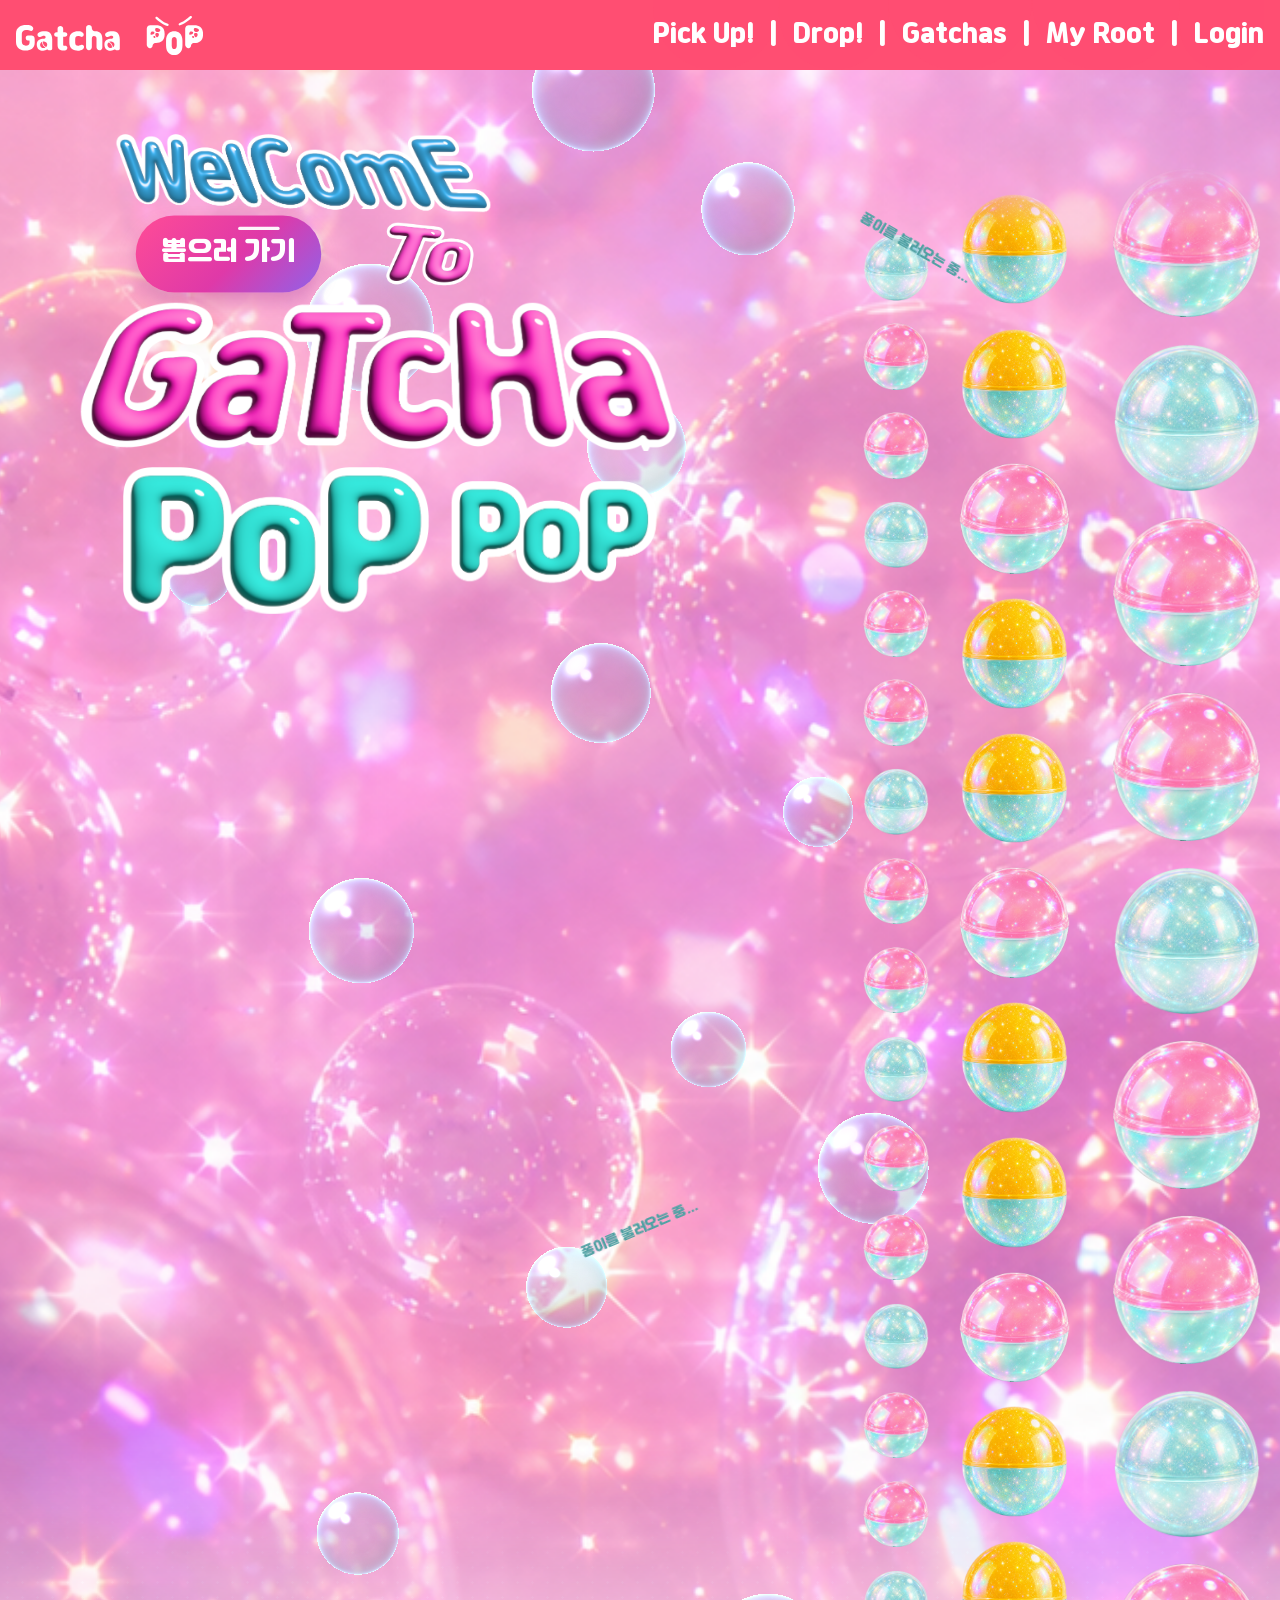
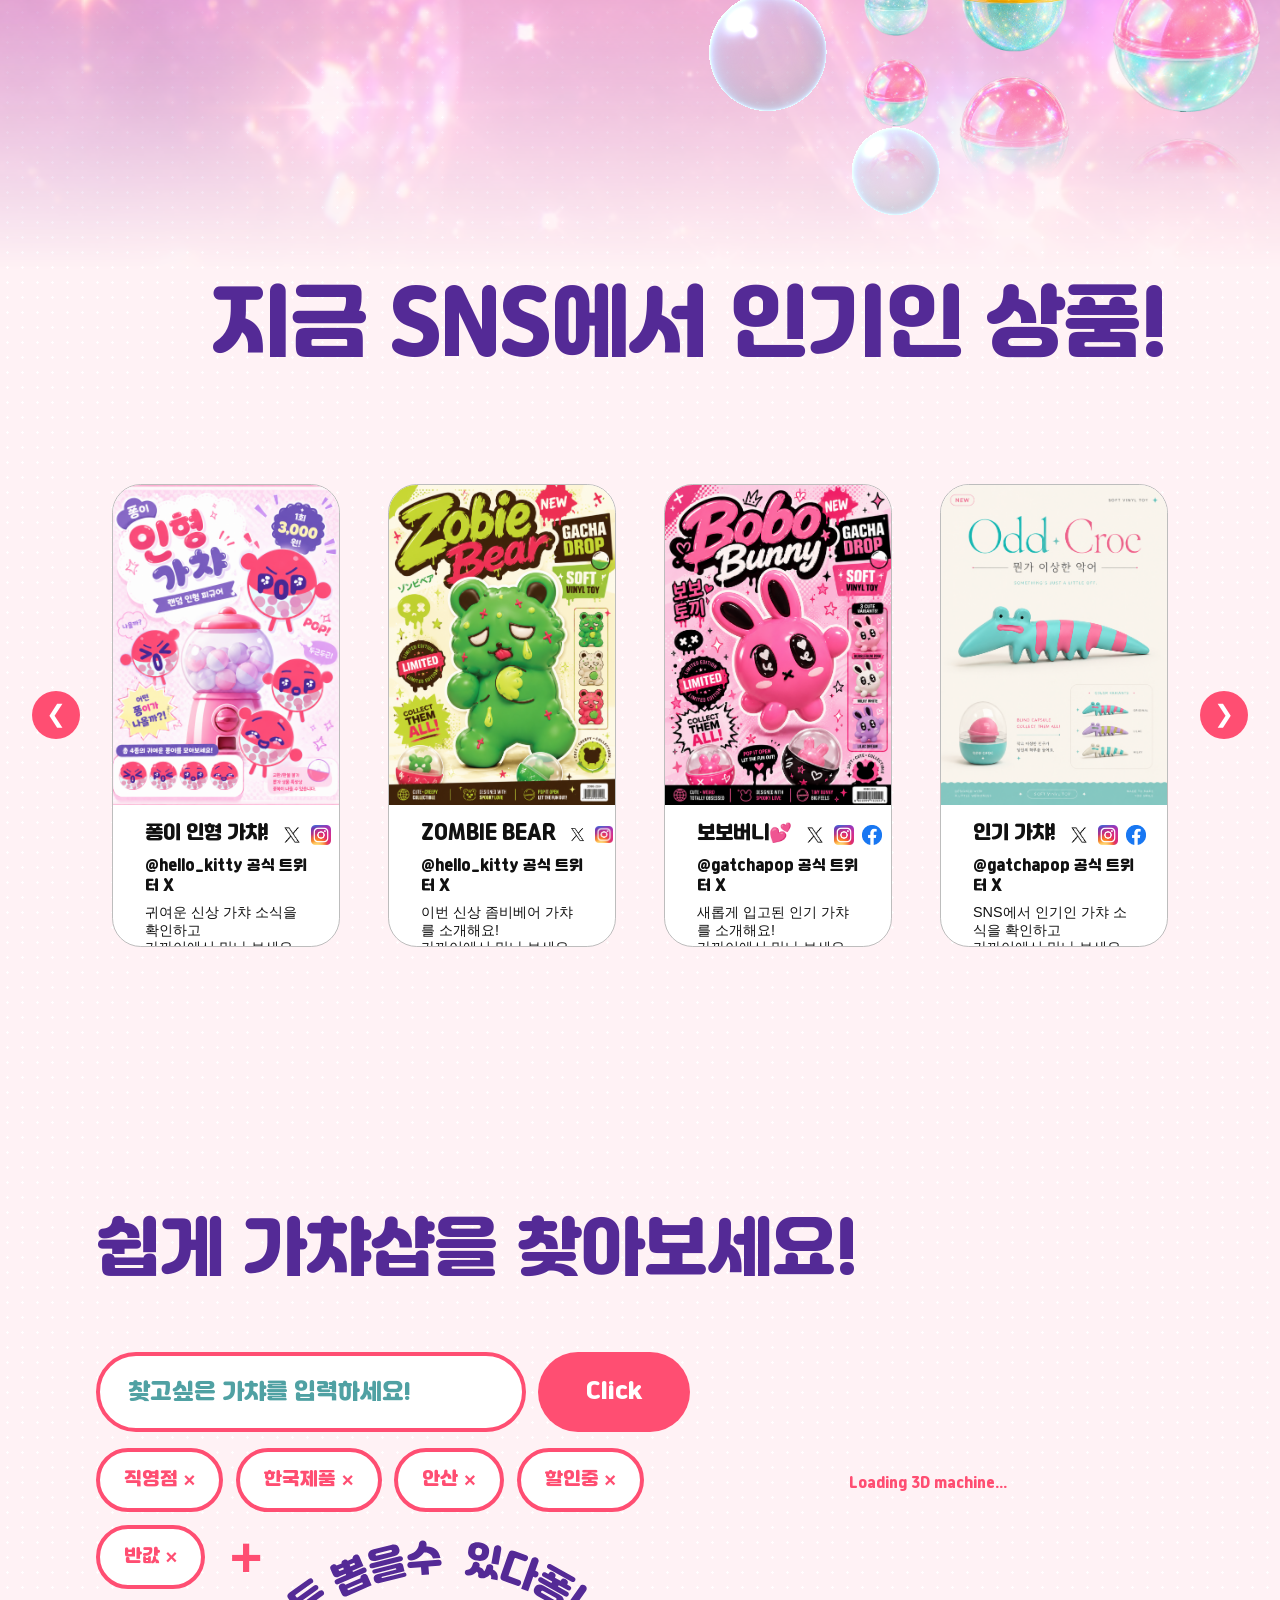
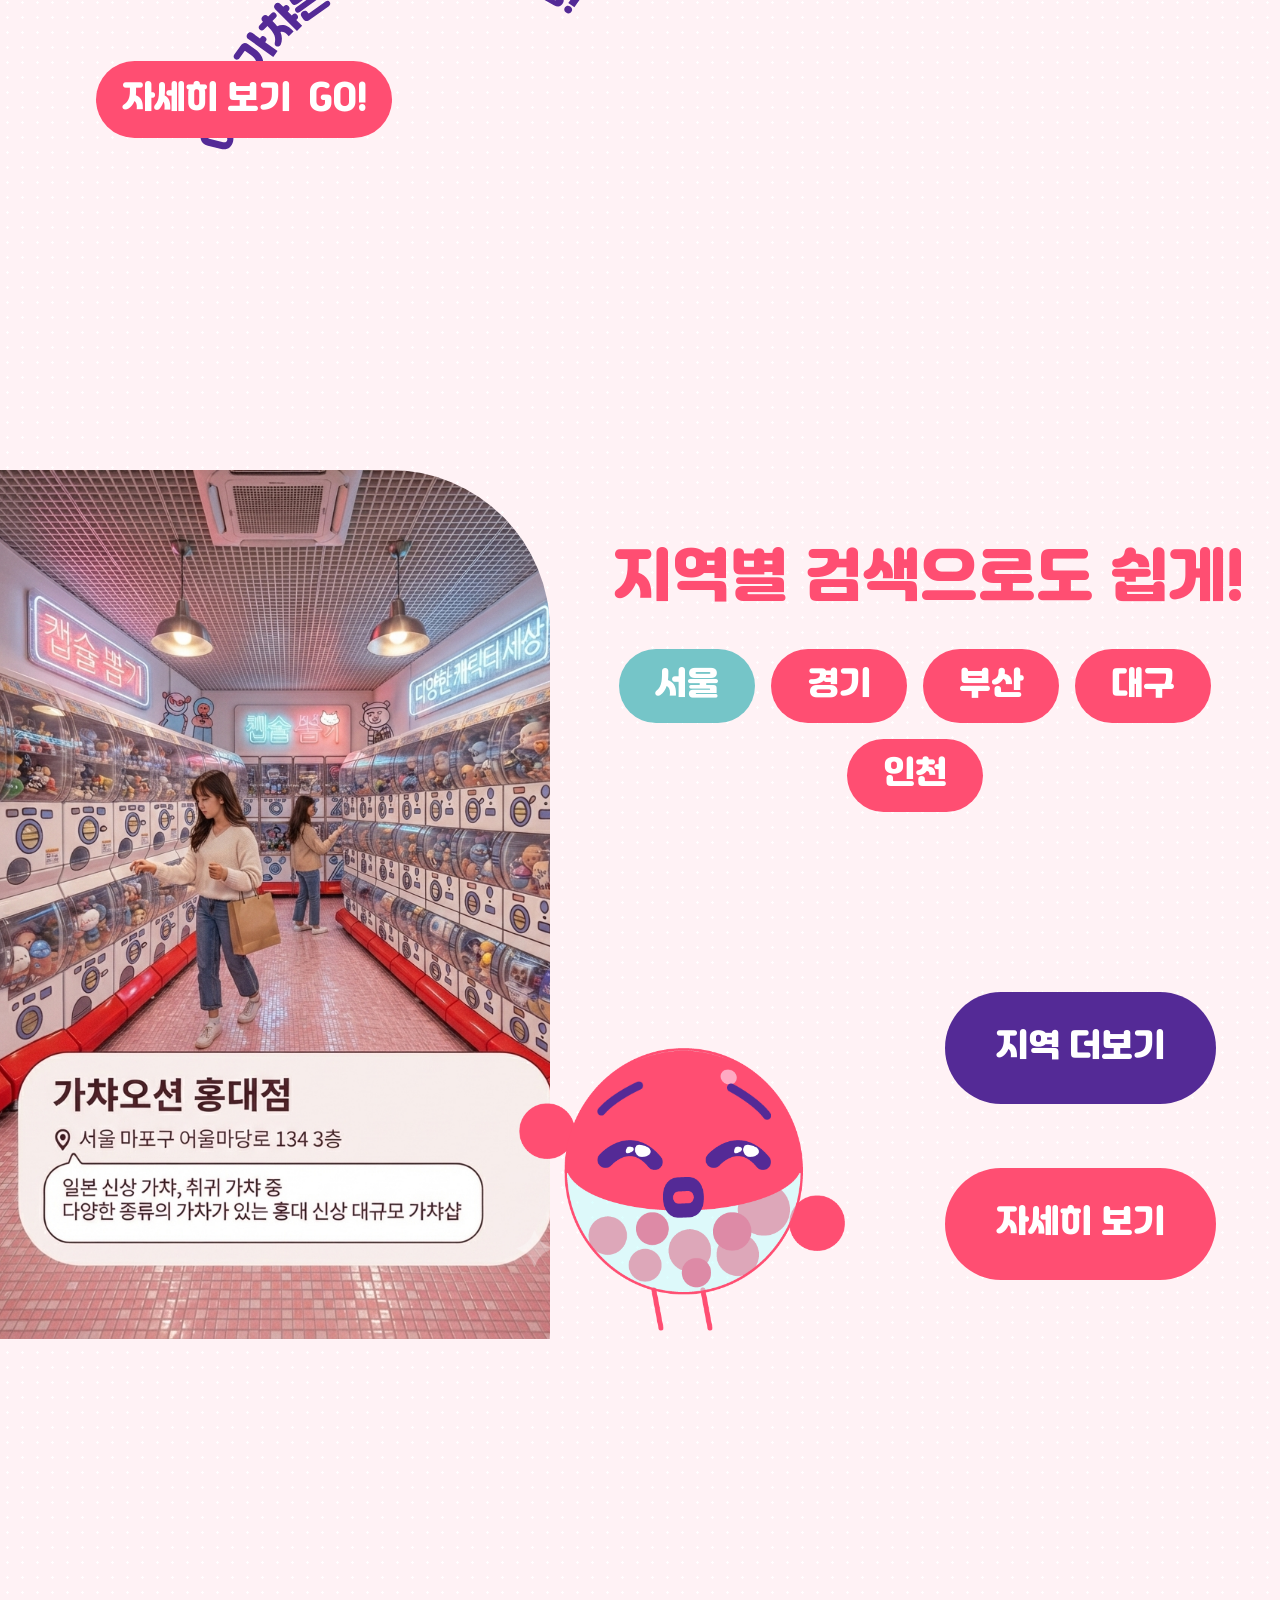
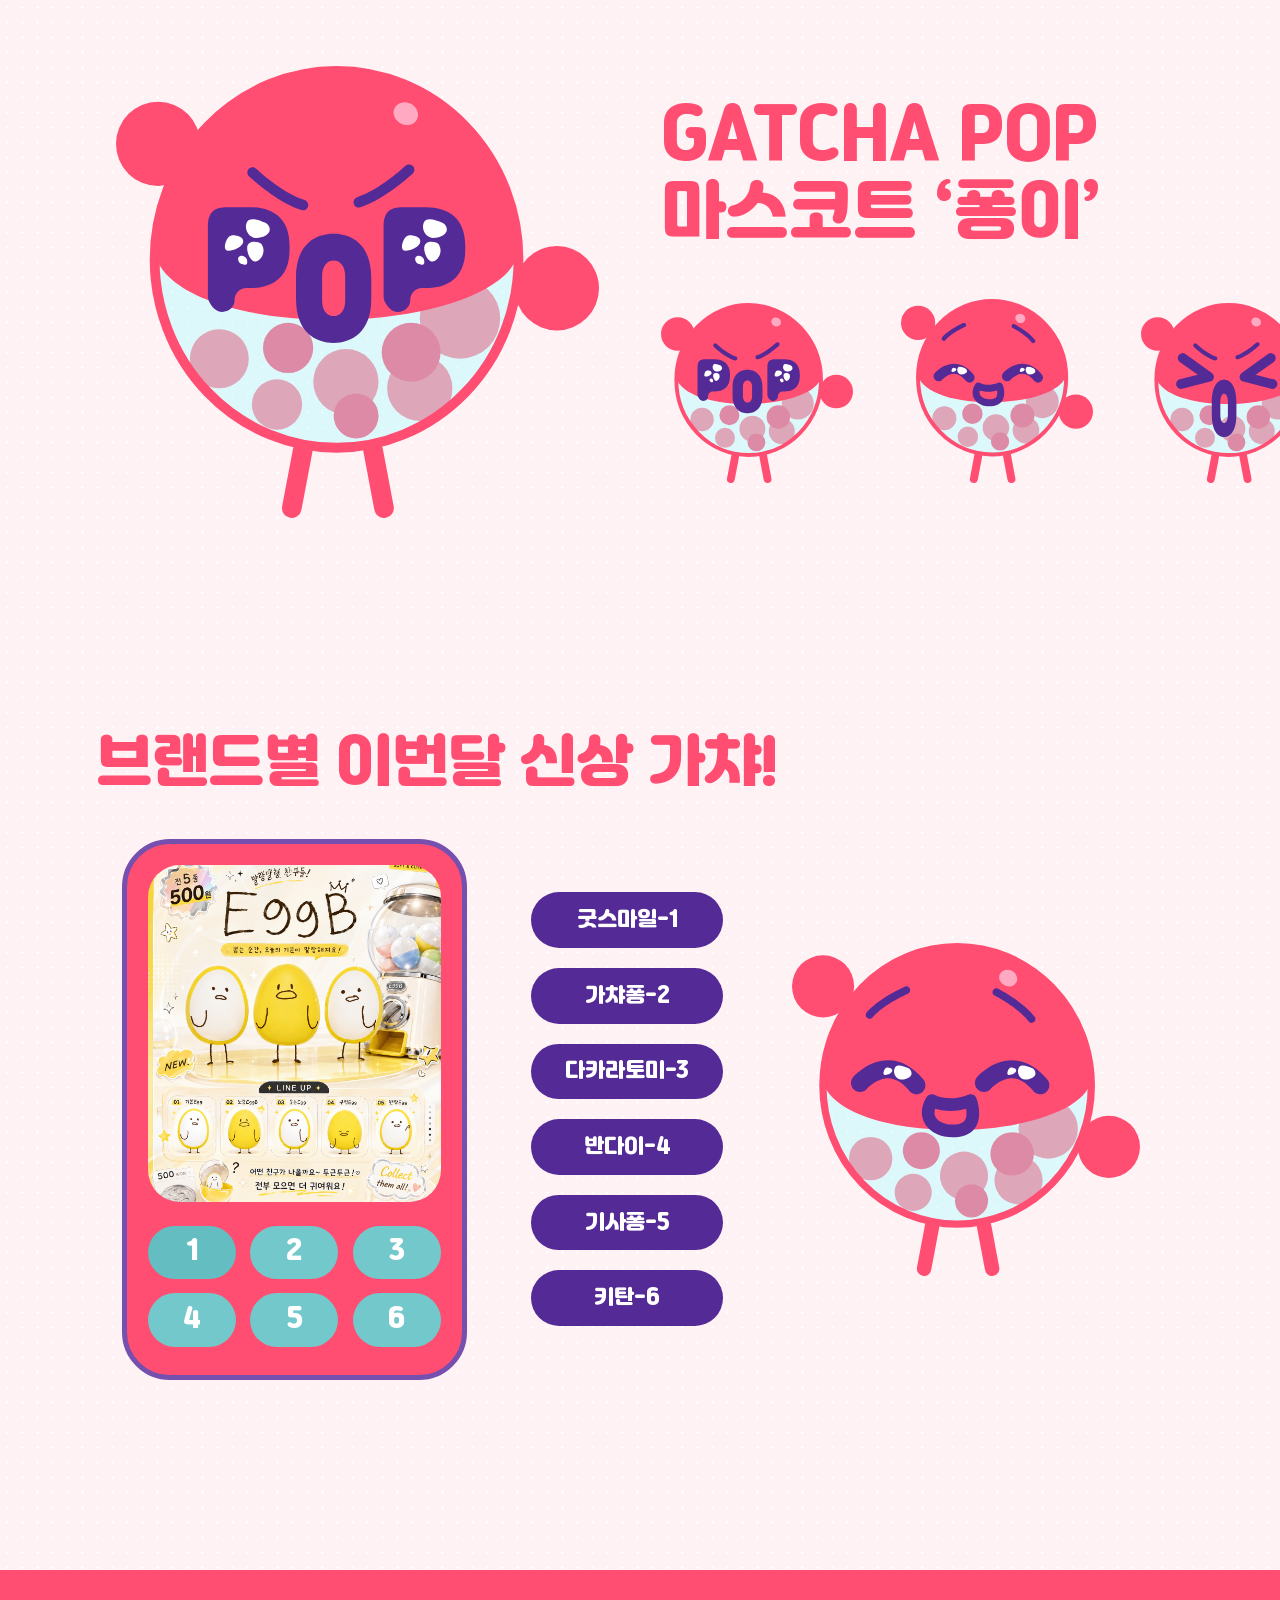
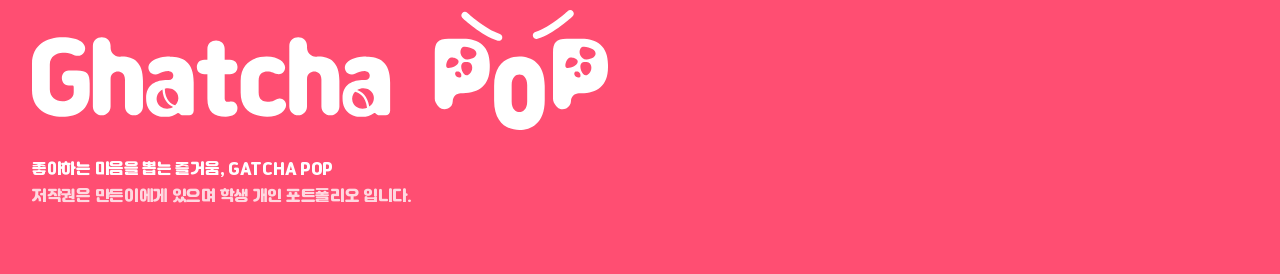
==== index.html @ c008df4c "첫 커밋" ====
<!DOCTYPE html>
<html lang="en">
<head>
    <meta charset="UTF-8">
    <meta name="viewport" content="width=device-width, initial-scale=1.0">
    <title>Document</title>
    <link rel="stylesheet" href="./css/reset.css">
    <link rel="stylesheet" href="./css/index.css">
</head>
<body id="top" class="polka-dot">
    <!-- 헤더 부분 시작 -->
       <header>
        <div class="inner">
        <nav>
            <a class="logo" href="./index.html" aria-label="홈으로 이동"></a>
            <ul>
                <li>
                    <a href="./Pickup/pickup.html">Pick Up!&nbsp;&nbsp;|</a>
                </li>

                <li>
                    <a href="./Drop/drop.html">&nbsp;&nbsp;Drop!&nbsp;&nbsp;|</a>
                </li>

                <li>
                    <a href="./who/who.html">&nbsp;&nbsp;Gatchas&nbsp;&nbsp;|</a>
                </li>

                <li>
                    <a href="./myroot/myroot.html">&nbsp;&nbsp;My Root&nbsp;&nbsp;|</a>
                </li>

                <li>
                    <a href="./login/login.html">&nbsp;&nbsp;Login</a>
                </li>
            </ul>
        </nav>
        </div>
       </header>
       <!-- 섹션이 시작하는 부분 -->
       <section class="heroSection1">
        <canvas class="hero-bubbles" aria-hidden="true"></canvas>
        <div class="inner_section">
           <div class="txtBox1">
            <div class="hero-word"><img src="./all/welcome.png" alt="Welcome"></div>
            <div class="hero-word hero-to-row">
                <a class="hero-pickup-button" href="./Pickup/pickup.html">뽑으러 가기</a>
                <img src="./all/to.png" alt="to">
            </div>
            <div class="hero-word"><img src="./all/gatcha-01.png" alt="Gatcha"></div>
            <div class="hero-word"><img src="./all/pop.png" alt="Pop"></div>
            <div class="pong-3d" aria-label="3D 퐁이 캐릭터">
                <canvas class="pong-3d-canvas"></canvas>
                <p class="pong-3d-status">퐁이를 불러오는 중...</p>
            </div>
           </div> 

           <div class="imgBox" aria-label="로그인과 회원가입 가챠 캡슐">
            <div class="ball-lane">
                <div class="ball-track">
                    <div class="ball-slide-set">
                        <img src="./all/ball01.png" alt="가챠 캡슐">
                        <a href="./login/login.html" class="ball-link">
                            <img src="./all/ball03.png" alt="로그인">
                            <span></span>
                        </a>
                        <img src="./all/ball02.png" alt="가챠 캡슐">
                    </div>
                </div>
            </div>
            <div class="ball-lane ball-lane-reverse">
                <div class="ball-track">
                    <div class="ball-slide-set">
                        <a href="./login/login.html" class="ball-link">
                            <img src="./all/ball03.png" alt="회원가입">
                            <span></span>
                        </a>
                        <img src="./all/ball02.png" alt="가챠 캡슐">
                        <img src="./all/ball01.png" alt="가챠 캡슐">
                    </div>
                </div>
            </div>
            <div class="ball-lane">
                <div class="ball-track">
                    <div class="ball-slide-set">
                        <img src="./all/ball01.png" alt="가챠 캡슐">
                        <img src="./all/ball02.png" alt="가챠 캡슐">
                        <img src="./all/ball03.png" alt="가챠 캡슐">
                    </div>
                </div>
            </div>
           </div>
           <!-- 히어로 하단 3D 퐁이: 위치와 크기는 .pong-3d--bottom CSS에서 조절 -->
           <div class="pong-3d pong-3d--bottom" aria-label="히어로 하단 3D 퐁이 캐릭터">
               <canvas class="pong-3d-canvas"></canvas>
               <p class="pong-3d-status">퐁이를 불러오는 중...</p>
           </div>
        </div>
       </section>
       <!-- 셋션2가 시작하는 부분 -->
        <section class="section2">
            <div class="inner2">
                <div class="maintext1">
                    지금 SNS에서 인기인 상품!
                </div>
                <!-- 슬라이더 시작 -->
                 <div class="slider-wrap">
                    <button class="slider-button slider-prev" type="button" aria-label="이전 상품">&#10094;</button>
                    <div class="slider" tabindex="0">
                    <article class="sns-card">
                        <img class="sns-poster" src="./all/1.png" alt="헬로키티 가챠 포스터">
                        <div class="sns-content">
                            <div class="sns-title-row">
                                <h2>Gothic Tokki</h2>
                                <div class="sns-icons" aria-label="SNS 채널">
                                    <img src="./img/X.png" alt="X">
                                    <img src="./img/Instagram_icon.png" alt="Instagram">
                                    <img src="./img/img.png" alt="Facebook">
                                </div>
                            </div>
                            <strong>@hello_kitty 가챠 트위터 X</strong>
                            <p>이번 신상 Gothic Tokki 가챠를 소개해요!<br>가까이에서 만나 보세요.</p>
                        </div>
                    </article>

                    <article class="sns-card">
                        <img class="sns-poster" src="./all/2.png" alt="캐릭터 가챠 포스터">
                        <div class="sns-content">
                            <div class="sns-title-row">
                                <h2>퐁이 인형 가챠!</h2>
                                <div class="sns-icons" aria-label="SNS 채널">
                                    <img src="./img/X.png" alt="X">
                                    <img src="./img/Instagram_icon.png" alt="Instagram">
                                    <img src="./img/img.png" alt="Facebook">
                                </div>
                            </div>
                            <strong>@hello_kitty 공식 트위터 X</strong>
                            <p>귀여운 신상 가챠 소식을 확인하고<br>가까이에서 만나 보세요.</p>
                        </div>
                    </article>

                    <article class="sns-card">
                        <img class="sns-poster" src="./all/3.png" alt="헬로키티 가챠 컬렉션 포스터">
                        <div class="sns-content">
                            <div class="sns-title-row">
                                <h2>ZOMBIE BEAR</h2>
                                <div class="sns-icons" aria-label="SNS 채널">
                                    <img src="./img/X.png" alt="X">
                                    <img src="./img/Instagram_icon.png" alt="Instagram">
                                    <img src="./img/img.png" alt="Facebook">
                                </div>
                            </div>
                            <strong>@hello_kitty 공식 트위터 X</strong>
                            <p>이번 신상 좀비베어 가챠를 소개해요!<br>가까이에서 만나 보세요.</p>
                        </div>
                    </article>

                    <article class="sns-card">
                        <img class="sns-poster" src="./all/4.png" alt="캐릭터 가챠 포스터">
                        <div class="sns-content">
                            <div class="sns-title-row">
                                <h2>보보버니💕</h2>
                                <div class="sns-icons" aria-label="SNS 채널">
                                    <img src="./img/X.png" alt="X">
                                    <img src="./img/Instagram_icon.png" alt="Instagram">
                                    <img src="./img/img.png" alt="Facebook">
                                </div>
                            </div>
                            <strong>@gatchapop 공식 트위터 X</strong>
                            <p>새롭게 입고된 인기 가챠를 소개해요!<br>가까이에서 만나 보세요.</p>
                        </div>
                    </article>

                    <article class="sns-card">
                        <img class="sns-poster" src="./all/5.png" alt="캐릭터 가챠 컬렉션 포스터">
                        <div class="sns-content">
                            <div class="sns-title-row">
                                <h2>인기 가챠!</h2>
                                <div class="sns-icons" aria-label="SNS 채널">
                                    <img src="./img/X.png" alt="X">
                                    <img src="./img/Instagram_icon.png" alt="Instagram">
                                    <img src="./img/img.png" alt="Facebook">
                                </div>
                            </div>
                            <strong>@gatchapop 공식 트위터 X</strong>
                            <p>SNS에서 인기인 가챠 소식을 확인하고<br>가까이에서 만나 보세요.</p>
                        </div>
                    </article>

                    <article class="sns-card">
                        <img class="sns-poster" src="./all/10.png" alt="캐릭터 가챠 신상품 포스터">
                        <div class="sns-content">
                            <div class="sns-title-row">
                                <h2>신상 가챠!</h2>
                                <div class="sns-icons" aria-label="SNS 채널">
                                    <img src="./img/X.png" alt="X">
                                    <img src="./img/Instagram_icon.png" alt="Instagram">
                                    <img src="./img/img.png" alt="Facebook">
                                </div>
                            </div>
                            <strong>@gatchapop 공식 트위터 X</strong>
                            <p>귀여운 신상 가챠가 도착했어요!<br>가까이에서 만나 보세요.</p>
                        </div>
                    </article>
                    </div>
                    <button class="slider-button slider-next" type="button" aria-label="다음 상품">&#10095;</button>
                 </div>
            </div>
        </section>

        <dialog class="product-modal" aria-labelledby="product-modal-title">
            <button class="product-modal-close" type="button" aria-label="모달 닫기">&times;</button>
            <div class="product-modal-layout">
                <img class="product-modal-image" src="" alt="">
                <div class="product-modal-info">
                    <h2 id="product-modal-title">시리즈 이름</h2>
                    <p class="product-modal-price">개당 가격: 3000원</p>
                    <p class="product-modal-brand">브랜드: Toy Land</p>
                    <p class="product-modal-description"></p>
                    <a class="product-modal-link" href="./Pickup/pickup.html">뽑으러 가기</a>
                </div>
            </div>
        </dialog>

        <section class="section3">
            <div class="inner3">
                <div class="maintext2">
                    쉽게 가챠샵을  찾아보세요!
                </div>
                <div class="inputWrap">
                    <div class="search-panel">
                        <div class="search-row">
                            <input type="text" placeholder="찾고싶은 가챠를 입력하세요!" aria-label="찾고 싶은 가챠 입력">
                            <button type="button">Click</button>
                        </div>
                        <div class="btnBox" aria-label="검색 태그">
                            <span class="tag-chip">직영점<button class="tag-remove" type="button" aria-label="직영점 태그 삭제">×</button></span>
                            <span class="tag-chip">한국제품<button class="tag-remove" type="button" aria-label="한국제품 태그 삭제">×</button></span>
                            <span class="tag-chip">안산<button class="tag-remove" type="button" aria-label="안산 태그 삭제">×</button></span>
                            <span class="tag-chip">할인중<button class="tag-remove" type="button" aria-label="할인중 태그 삭제">×</button></span>
                            <span class="tag-chip">반값<button class="tag-remove" type="button" aria-label="반값 태그 삭제">×</button></span>
                            <button class="plus" type="button" aria-label="검색 태그 입력칸 추가">+</button>
                        </div>
                        <a class="shop-detail-link" href="./Pickup/pickup.html">자세히 보기&nbsp; GO!</a>
                    </div>
                    <img class="shop-speak" src="./all/SPEAK.svg" alt="어떤 가챠든 뽑을 수 있다퐁!">
                    <img class="shop-character" src="./all/chara-nomal.svg" alt="굴러오는 퐁이">
                    <div class="shop-machine machine-3d" aria-label="Rotatable 3D gacha machine">
                        <canvas class="machine-3d-canvas"></canvas>
                        <p class="machine-3d-status">Loading 3D machine...</p>
                    </div>
                </div>
            </div>
        </section>
        <!-- section4의 시작 -->
        <section class="section4">
            <div class="inner4">
                <div class="imgBox4">
                    <img src="./all/shop01.png" alt="가챠오션 홍대점 내부 전경">
                </div>
                <div class="area-search">
                    <h2 class="maintext4">지역별 검색으로도 쉽게!</h2>
                    <div class="area-buttons" aria-label="지역 선택">
                        <button class="active" type="button">서울</button>
                        <button type="button">경기</button>
                        <button type="button">부산</button>
                        <button type="button">대구</button>
                        <button type="button">인천</button>
                    </div>
                    <div class="area-content">
                        <div class="area-character" role="img" aria-label="놀란 퐁이">
                            <img class="character-part character-leg character-leg-left" src="./분해/다리.png" alt="">
                            <img class="character-part character-leg character-leg-right" src="./분해/다리.png" alt="">
                            <img class="character-part character-arm character-arm-left" src="./분해/팔.png" alt="">
                            <img class="character-part character-arm character-arm-right" src="./분해/팔.png" alt="">
                            <img class="character-part character-body" src="./분해/몸.png" alt="">
                            <img class="character-part character-brow" src="./분해/눈썹3.png" alt="">
                            <img class="character-part character-eyes" src="./분해/눈2.png" alt="">
                            <img class="character-part character-mouth" src="./분해/입2.png" alt="">
                        </div>
                        <div class="area-links">
                            <a class="area-more" href="#">지역 더보기</a>
                            <a class="area-detail" href="#">자세히 보기</a>
                        </div>
                    </div>
                </div>
            </div>
        </section> 
        <!-- 캐릭터 소개 섹션 -->
        <section class="section5">
            <div class="inner5">
                <div class="img5">
                    <img src="./all/chara-nomal.svg" alt="가챠팝 마스코트 퐁이">
                </div>
                <div class="character-intro">
                    <h2 class="maintext5">GATCHA POP<br>마스코트 ‘퐁이’</h2>
                    <div class="character-faces" aria-label="퐁이의 다양한 표정">
                        <img src="./all/chara-nomal.svg" alt="기본 표정의 퐁이">
                        <img src="./all/chara_happy.svg" alt="행복한 표정의 퐁이">
                        <img src="./all/chara-ohno.svg" alt="놀란 표정의 퐁이">
                    </div>
                </div>
            </div>
        </section>
        <!-- 브랜드별 신상 가챠 섹션 -->
        <section class="section6">
            <h2 class="maintext6">브랜드별 이번달 신상 가챠!</h2>
            <div class="section6-slider">
                
                <div class="inner6">
                    <div class="section6-products">
                        <div class="new-item-card">
                            <img src="./all/11.png" alt="이번 달 신상 가챠 상품">
                            <div class="item-pages" aria-label="상품 페이지 선택">
                                <button class="active" type="button">1</button>
                                <button type="button">2</button>
                                <button type="button">3</button>
                                <button type="button">4</button>
                                <button type="button">5</button>
                                <button type="button">6</button>
                            </div>
                        </div>
                        <ul class="brand-list" aria-label="브랜드별 신상 상품 수">
                            <li><button type="button">굿스마일-1</button></li>
                            <li><button type="button">가챠퐁-2</button></li>
                            <li><button type="button">다카라토미-3</button></li>
                            <li><button type="button">반다이-4</button></li>
                            <li><button type="button">기사퐁-5</button></li>
                            <li><button type="button">키탄-6</button></li>
                        </ul>
                    </div>
                    <img class="section6-character" src="./all/chara_happy.svg" alt="신상 가챠를 소개하는 퐁이">
                </div>

            </div>
        </section>
        <!-- 푸터의 시작 -->
        <footer class="site-footer">
            <div class="footer-inner">
                <div class="footer-brand">
                    <a class="footer-logo" href="#top" aria-label="Gatcha Pop 홈으로 이동">
                        <img src="./img/svg/logo(white).svg" alt="Gatcha Pop">
                    </a>
                    <div class="footer-copy">
                        <p>좋아하는 마음을 뽑는 즐거움, GATCHA POP</p>
                        <p class="footer-notice">저작권은 만든이에게 있으며 학생 개인 포트폴리오 입니다.</p>
                    </div>
                </div>
            </div>
        </footer>
        <!-- ---------------여기부턴 jsㅅ1작하는 부분 -->
    <script>

    </script>
    <script src="./js/index.js"></script>
    <script src="./js/hero-bubbles.js"></script>
    <script type="importmap">
        {
            "imports": {
                "three": "https://cdn.jsdelivr.net/npm/three@0.166.1/build/three.module.js",
                "three/addons/": "https://cdn.jsdelivr.net/npm/three@0.166.1/examples/jsm/"
            }
        }
    </script>
    <script type="module" src="./js/pong3d.js"></script>
    <script type="module" src="./js/machine3d.js"></script>
</body>
</html>
---- css/index.css ----
@font-face {
    font-family: "Jalnan2";
    src:
        url("../Jalnan2TTF.ttf") format("truetype"),
        url("../Jalnan2.otf") format("opentype");
    font-weight: normal;
    font-style: normal;
    font-display: swap;
}

:root {
    --yellow: #FFCF4C;
    --pink: #FF4E72;
    --blue: #75C5C8;
    --babyblue: #50A1A3;
    --purple: #542A96;
    --ink: var(--purple);
    --muted: #eaeff1;
    --paper: rgba(255, 255, 255, 0.86);
    font-family: "Jalnan2", sans-serif;
}
* { box-sizing: border-box; 
font-family: "Jalnan2";
font-weight: 500;}

html { scroll-behavior: smooth; }
::-webkit-scrollbar{
        display: none;
    }
header{
  position: fixed;
  top: 0;
  left: 0;
  z-index: 100;
  width: 100%;
  height: 70px;
  background-color: #FF4E72;
}
body{ padding-top: 70px; }
.polka-dot{
  background-color: #fff2f5;
  background-image: radial-gradient(circle, #fff 10%, transparent 11%);
  background-size: 15px 15px;
}
.inner{
  width: min(1600px, calc(100% - 32px));
  height: 100%;
  margin: 0 auto;
}
nav{
  width: 100%;
  height: 100%;
  display: flex;
  align-items: center;
  justify-content: space-between;
}
nav>ul{
  position: relative;
  width: 85%;
  height: 100%;
  display: flex;
  align-items: center;
  justify-content: end;
  /* gap: 2rem; */
  font-size: 1.5rem;
  color: white;
}
/* -----------------------------------------------------------------
   NAV LIQUID HOVER
   각 li의 ::before가 아래로 흐르는 둥근 막대입니다.
   --drop-height: 막대가 내려오는 길이
   --drop-delay : 막대 사이의 시차
------------------------------------------------------------------ */
nav>ul>li{
  --drop-height: 8.5rem;
  --drop-delay: 0ms;
  position: relative;
  height: 100%;
  display: flex;
  align-items: center;
}
nav>ul>li::before{
  content: attr(data-liquid-drop);
  position: absolute;
  z-index: -1;
  top: 0;
  left: 50%;
  width: 100%; /* 메뉴 영역과 같은 폭으로 설정해 막대 사이를 빈틈없이 연결 */
  height: 100%;
  border-radius: 0 0 999px 999px; /* 막대 아래쪽을 물방울처럼 둥글게 */
  background: var(--pink);
  opacity: .7; /* li가 아닌 막대에만 투명도를 적용해 글자는 선명하게 유지 */
  transform: translateX(-50%);
  transition:
    height 520ms cubic-bezier(.22, .8, .28, 1.08),
    filter 220ms ease;
  transition-delay: var(--drop-delay); /* 메뉴마다 내려오는 타이밍 차이 */
  pointer-events: none;
}
nav>ul>li>a{
  position: relative;
  z-index: 1;
  display: flex;
  align-items: center;
  height: 100%;
  white-space: nowrap;
}

/* 메뉴별 길이와 시차: 숫자를 바꾸면 흐르는 모양을 쉽게 조절할 수 있습니다. */
nav>ul>li:nth-child(1){ --drop-height: 12rem; --drop-delay: 0ms; }
nav>ul>li:nth-child(2){ --drop-height: 8rem; --drop-delay: 55ms; }
nav>ul>li:nth-child(3){ --drop-height: 19rem; --drop-delay: 110ms; }
nav>ul>li:nth-child(4){ --drop-height: 21rem; --drop-delay: 165ms; }
nav>ul>li:nth-child(5){ --drop-height: 13.5rem; --drop-delay: 220ms; }

/* 네비 영역에 마우스를 올리거나 키보드로 메뉴를 선택하면 막대가 흐릅니다. */
nav>ul:hover>li::before,
nav>ul:focus-within>li::before{
  height: var(--drop-height);
  filter: drop-shadow(0 .35rem 0 rgba(255, 78, 114, .18));
}

/* 현재 가리키는 메뉴는 살짝 더 길어져 위치를 알아보기 쉽게 합니다. */
nav>ul>li:hover::before,
nav>ul>li:focus-within::before{
  height: calc(var(--drop-height) + 1.25rem);
}

/* 모션을 줄이도록 설정한 사용자는 애니메이션 없이 메뉴만 사용합니다. */
@media (prefers-reduced-motion: reduce){
  nav>ul>li::before{
    height: 100%;
    transition: none;
  }
}
.logo{
  position: relative;
  z-index: 1;
  display: block;
  width: 15%;
  height: 100%;
  background-image: url(../all/logo-white.svg);
  background-position: center;
  background-repeat: no-repeat;
  background-size: contain;
  cursor: pointer;
}
/* 섹션1의 시작 */
.inner_section{
  position: relative;
  padding: 6em;
  height: 100%;
  display: flex;
  align-items: flex-start;
}
.heroSection1{
  position: relative;
  min-width: 100%;
  min-height:200vh;
  overflow: hidden;
}
.heroSection1::before{
  content: "";
  position: absolute;
  inset: 0;
  background-image: url(../all/backBG.png);
  background-position: center;
  background-repeat: no-repeat;
  background-size: cover;
  -webkit-mask-image: linear-gradient(to bottom, #000 0%, #000 75%, transparent 100%);
  mask-image: linear-gradient(to bottom, #000 0%, #000 75%, transparent 100%);
  pointer-events: none;
}
.hero-bubbles{
  position: absolute;
  inset: 0;
  z-index: 1;
  width: 100%;
  height: 100%;
  pointer-events: none;
}
.heroSection1 > .inner_section{
  position: relative;
  z-index: 2;
}
.txtBox1{
  width: 50%;
  height: fit-content;
}
.pong-3d{
  /* ── 3D 퐁이 배치 조절 ─────────────────────────────
     top / left : 히어로 안에서의 세로 / 가로 위치
     width      : 퐁이 캔버스 크기 (높이는 정사각형으로 자동 적용)
     transform  : 화면에서 퐁이 전체를 추가로 기울이고 싶을 때 사용
     예) transform: rotate(-8deg);                         */
  position: absolute;
  z-index: 2;
  top: 4rem;
  left: 50rem;
  width: clamp(13rem, 18vw, 21rem);
  aspect-ratio: 1 / 1;
  margin: 0;
  overflow: hidden;
  transform: rotate(30deg);
}
.pong-3d--bottom{
  /* ── 히어로 하단 퐁이 배치 조절 ─────────────────────
     bottom / right : 히어로 하단 기준 위치
     width          : 하단 퐁이 크기
     transform      : 화면에서의 기울기                         */
  top: auto;
  bottom:20rem;
  left: 20rem;
  right: clamp(5rem, 17vw, 22rem);
  width:40rem;
  transform: rotate(-23deg);
}
.pong-3d-canvas{
  display: block;
  width: 100%;
  height: 100%;
  cursor: grab;
  touch-action: none;
  filter: brightness(1.4);
}
.pong-3d-canvas:active{ cursor: grabbing; }
.pong-3d-status{
  position: absolute;
  inset: 50% auto auto 50%;
  margin: 0;
  color: var(--babyblue);
  font-size: clamp(.75rem, 1vw, 1rem);
  white-space: nowrap;
  transform: translate(-50%, -50%);
  pointer-events: none;
}
.pong-3d.is-ready .pong-3d-status{ display: none; }
.txtBox1 > div:nth-child(1) {
  font-size: 9rem;
  color: var(--babyblue);
  background-image: linear-gradient(180deg, #df6aee 0%, #3f9295 100%);
  background-clip: text;
  -webkit-background-clip: text;
  -webkit-text-fill-color: transparent;
  margin-top: -3rem;
  opacity: 0;
  transform: translateX(-40rem);
  transition: opacity 0.9s ease, transform 0.9s ease;
  /* 폰트패밀리2 */
  font-family: "Bubbleboddy Neue";
  font-weight: 800;
}
.txtBox1.on > div:nth-child(1){
  opacity: 1;
  transform: translateX(0);
}
.txtBox1>div:nth-child(2){
  display: flex;
  align-items: center;
  justify-content: center;
  font-size: 6rem;
  color: var(--pink);
  margin-top: -2rem;
  opacity: 0;
  transform: translateY(9rem);
  transition: opacity 0.7s ease 0.9s,
              transform 0.7s cubic-bezier(.18, 1.45, .42, 1) 0.9s;
  font-family: "Bubbleboddy Neue";
  font-weight: 800;
}
.txtBox1.on > div:nth-child(2){
  opacity: 1;
  transform: translateY(0);
}
.txtBox1>div:nth-child(3){
  font-size: 13rem;
  color: var(--ink);
  background-image: linear-gradient(180deg, #fa60e5 0%, #a66fff 100%);
  background-clip: text;
  -webkit-background-clip: text;
  -webkit-text-fill-color: transparent;
  margin-top: -2rem;
  padding-left:8rem;
  opacity: 0;
  transform: translateX(50rem);
  transition: opacity 0.9s ease 1.6s, transform 0.9s ease 1.6s;
 font-family: "Bubbleboddy Neue";
  font-weight: 800;
}
.txtBox1.on > div:nth-child(3){
  opacity: 1;
  transform: translateX(0);
}
.txtBox1>div:nth-child(4){
  font-size: 7rem;
  color: var(--pink);
  margin-top: -2rem;
  opacity: 0;
  transform: translateY(-12rem) scale(0.25);
  transform-origin: center;
  transition: opacity 0.9s ease 2.5s,
              transform 0.9s cubic-bezier(.2, 1.25, .4, 1) 2.5s;
              ont-family: "Bubbleboddy Neue";
}
.txtBox1.on > div:nth-child(4){
  opacity: 1;
  transform: translateY(0) scale(1);
}
.txtBox1 > .hero-word img{
  display: block;
  width: 100%;
  height: auto;
}
.txtBox1.on > .hero-word img{
  transform-origin: center;
  animation: jello-horizontal 2s 3.5s infinite both;
}
@-webkit-keyframes jello-horizontal{
  0%, 40%, 100%{ -webkit-transform: scale3d(1, 1, 1); transform: scale3d(1, 1, 1); }
  12%{ -webkit-transform: scale3d(1.25, .75, 1); transform: scale3d(1.25, .75, 1); }
  16%{ -webkit-transform: scale3d(.75, 1.25, 1); transform: scale3d(.75, 1.25, 1); }
  20%{ -webkit-transform: scale3d(1.15, .85, 1); transform: scale3d(1.15, .85, 1); }
  26%{ -webkit-transform: scale3d(.95, 1.05, 1); transform: scale3d(.95, 1.05, 1); }
  30%{ -webkit-transform: scale3d(1.05, .95, 1); transform: scale3d(1.05, .95, 1); }
}
@keyframes jello-horizontal{
  0%, 40%, 100%{ transform: scale3d(1, 1, 1); }
  12%{ transform: scale3d(1.25, .75, 1); }
  16%{ transform: scale3d(.75, 1.25, 1); }
  20%{ transform: scale3d(1.15, .85, 1); }
  26%{ transform: scale3d(.95, 1.05, 1); }
  30%{ transform: scale3d(1.05, .95, 1); }
}
@media (prefers-reduced-motion: reduce){
  .txtBox1.on > .hero-word img{ animation: none; }
}
.txtBox1 > .hero-word:nth-child(1){
  width: 75%;
  margin-top: -2rem;
}
.txtBox1 > .hero-word:nth-child(2){
  display: flex;
  align-items: center;
  gap: 4rem;
  width: 50%;
  margin-top: clamp(.35rem, .8vw, .8rem);
  margin-right: 0;
  margin-left: 50%;
  /* position:relative; */
  left: 5rem;
}
.hero-to-row > img{
  width: 34% !important;
  flex: 0 0 auto;
}
.hero-pickup-button{
  position: static;
  display: inline-flex;
  align-items: center;
  justify-content: center;
  padding: 1rem 1.2rem;
  overflow: hidden;
  border-radius: 30px;
  background: linear-gradient(135deg, #ff4c96 0%, #df39a8 55%, #8f62ea 100%);
  box-shadow: 0 .35rem .7rem rgba(153, 51, 142, .28);
  color: #fff;
  font-family: "Jalnan2", sans-serif;
  font-size: clamp(.9rem, 1.25vw, 1.25rem);
  line-height: 1;
  text-decoration: none;
  white-space: nowrap;
  transform: scale(1.6);
  transform-origin: right center;
}
.hero-pickup-button::before{
  content: "";
  position: absolute;
  top: .45rem;
  right: 22%;
  left:55%;
  height: 2px;
  border-radius: inherit;
  background: rgba(255, 255, 255, .95);
}
.hero-pickup-button:focus-visible{
  outline: 3px solid #fff;
  outline-offset: 4px;
}
.txtBox1 > .hero-word:nth-child(2){
  margin-left: 20%; /* 기존 50%에서 감소 */
}
.txtBox1 > .hero-word:nth-child(3){
  width: 130%;
  margin-top: clamp(.6rem, 1.2vw, 1.2rem);
  padding-left: 3rem;
  margin-left: -6rem;
}
.txtBox1 > .hero-word:nth-child(4){
  width: 100%;
  margin-top: clamp(.6rem, 1.2vw, 1.2rem);
  margin-right: 0;
  margin-left: 5%;
}
.txtBox1>img{
  width: 20rem;
  transform: scaleX(-1);
}
.imgBox{
  --ball-width: clamp(7rem, 11vw, 13rem);
  --ball-height: clamp(7.23rem, 11.36vw, 13.43rem);
  --ball-gap: 2rem;
  width: 40%;
  height: calc(
    var(--ball-height) + var(--ball-height) + var(--ball-height) +
    var(--ball-gap) + var(--ball-gap)
  );
  transform: translateX(12rem);
  display: grid;
  grid-template-columns: repeat(3, minmax(0, 1fr));
  gap: clamp(1rem, 2vw, 3rem);
  overflow: visible;
}
.ball-lane{
  min-width: 0;
  height: 100%;
  padding-inline: .4rem;
  overflow: hidden;
  -webkit-mask-image: linear-gradient(
    to bottom,
    transparent 0,
    #000 4rem,
    #000 calc(100% - 4rem),
    transparent 100%
  );
  mask-image: linear-gradient(
    to bottom,
    transparent 0,
    #000 4rem,
    #000 calc(100% - 4rem),
    transparent 100%
  );
  -webkit-mask-size: 100% 100%;
  mask-size: 100% 100%;
  -webkit-mask-position: center;
  mask-position: center;
  -webkit-mask-repeat: no-repeat;
  mask-repeat: no-repeat;
}
.ball-track{
  display: flex;
  width: 100%;
  height: max-content;
  flex-direction: column;
  align-items: center;
  gap: var(--ball-gap);
  animation: ball-auto-slide 6s ease-in-out infinite;
  will-change: transform;
}
.ball-lane:nth-child(2) .ball-track{
  animation-delay: -0.7s;
}
.ball-lane-reverse .ball-track{
  animation-direction: reverse;
}
.ball-lane:nth-child(3) .ball-track{
  animation-delay: -1.4s;
}
.ball-slide-set{
  display: flex;
  width: 100%;
  flex-direction: column;
  align-items: center;
  flex-shrink: 0;
  gap: 2rem;
}
.ball-slide-set > img,
.ball-link,
.ball-link img {
  width: var(--ball-width);
  height: var(--ball-height);
}
/* 호버영역 */
.ball-slide-set > img,
.ball-link img {
  display: block;
  object-fit: contain;
}
.ball-slide-set > img{ cursor: pointer; }
.ball-link img {
  width: 100%;
  height: 100%;
}
.ball-link {
  position: relative;
  display: block;
  flex-shrink: 0;
}
.ball-link span {
  position: absolute;
  top: 43%;
  left: 50%;
  color: #8e5ddd;
  font-size: clamp(0.8rem, 1.8vw, 1.8rem);
  white-space: nowrap;
  transform: translate(-50%, -50%);
}
.ball-lane:focus-within .ball-track {
  animation-play-state: paused;
}
@keyframes ball-auto-slide {
  /* 잠깐 멈춤 → 한 칸 이동을 세 번 반복합니다. */
  0%, 10% {
    transform: translateY(0);
  }
  28%, 38% {
    transform: translateY(
      calc(0px - var(--ball-height) - var(--ball-gap))
    );
  }
  56%, 66% {
    transform: translateY(
      calc(
        0px - var(--ball-height) - var(--ball-height) -
        var(--ball-gap) - var(--ball-gap)
      )
    );
  }
  84%, 100% {
    transform: translateY(
      calc(
        0px - var(--ball-height) - var(--ball-height) - var(--ball-height) -
        var(--ball-gap) - var(--ball-gap) - var(--ball-gap)
      )
    );
  }
}
@media (prefers-reduced-motion: reduce) {
  .ball-track {
    animation-play-state: paused;
  }
}
/* 캡슐의 엇갈린 크기와 위치는 유지하면서 각 열을 슬라이드합니다. */
.imgBox{
  --ball-gap: clamp(.8rem, 1.6vw, 1.8rem);
  height: 100%;
  grid-template-columns: .76fr 1fr 1.18fr;
  align-items: start;
  gap: clamp(.65rem, 1.25vw, 1.5rem);
}
.imgBox .ball-track{
  gap: var(--ball-gap);
  animation: none;
}
.imgBox .ball-slide-set{ gap: var(--ball-gap); }
.imgBox .ball-slide-set > img,
.imgBox .ball-link,
.imgBox .ball-link img{
  width: 100%;
  height: auto;
  aspect-ratio: 152.28 / 157.27;
}
.imgBox .ball-lane:nth-child(1){
  width: 76%;
  justify-self: end;
  padding-top: clamp(3rem, 5.2vw, 6rem);
}
.imgBox .ball-lane:nth-child(2){
  width: 90%;
  padding-top: clamp(1.2rem, 2vw, 2.5rem);
}
.imgBox .ball-lane:nth-child(3){ width: 100%; }
.imgBox .ball-link span{ font-size: clamp(.7rem, 1.25vw, 1.45rem); }

@keyframes ball-auto-slide {
  0%, 10% { transform: translateY(0); }
  28%, 38% { transform: translateY(calc(0px - var(--ball-step-one))); }
  56%, 66% { transform: translateY(calc(0px - var(--ball-step-two))); }
  84%, 100% { transform: translateY(calc(0px - var(--ball-cycle))); }
}
.section2{
  width:100%;
  height: 100vh;
  /* border: 1px solid red; */
  display: flex;
  align-items: center;
  justify-content: start;
  flex-direction: column;
}

.inner2{
  width: 95%;
  height: 100%;
  padding: 0;
  display: flex;
  align-items: flex-start;
  flex-direction: column;
}
.maintext1{
  width: 100%;
  padding-right: 5rem;
  font-size: 4.9rem;
  color: var(--ink);
  display: flex;
  text-align: end;
  align-items: end;
  justify-content: end;
  opacity: 0;
  transform: translateX(40rem);
  transition: opacity 0.8s ease, transform 0.9s cubic-bezier(.18, 1.25, .42, 1);
}
.maintext1.on{
  opacity: 1;
  transform: translateX(0);
}
.slider-wrap{
  position: relative;
  width: 100%;
  height: 55%;
  margin-top: 5rem;
  display: grid;
  grid-template-columns: 3rem minmax(0, 1fr) 3rem;
  column-gap: 2rem;
  align-items: center;
}
.slider{
  --card-gap: 3rem;
  min-width: 0;
  width: 100%;
  height: 100%;
  display: flex;
  gap: var(--card-gap);
  overflow-x: auto;
  scroll-behavior: smooth;
  scroll-snap-type: x mandatory;
  scrollbar-width: none;
  padding-top: 1rem;
  /* border: 1px solid red; */
}
.slider::-webkit-scrollbar{
  display: none;
}
.sns-card{
  flex: 0 0 calc((100% - (var(--card-gap) * 3)) / 4);
  height: calc(100% - 1rem);
  overflow: hidden;
  background: #fff;
  border: 1px solid #bdbdbd;
  border-radius: 1.8rem;
  scroll-snap-align: start;
  cursor: pointer;
  transition: transform 220ms ease;
}
.sns-card:hover{
  transform: translateY(-1rem);
}
.sns-card:focus-visible{
  outline: 4px solid var(--yellow);
  outline-offset: -4px;
}
.slider-button{
  position: static;
  z-index: 2;
  width: 3rem;
  height: 3rem;
  border: 0;
  border-radius: 50%;
  background: var(--pink);
  color: #fff;
  font-size: 1.5rem;
  cursor: pointer;
  transform: none;
}
.slider-button:disabled{
  opacity: .35;
  cursor: default;
}
.slider-prev{ grid-column: 1; }
.slider-next{ grid-column: 3; }
.slider-button:focus-visible{
  outline: 3px solid var(--yellow);
  outline-offset: 3px;
}
.sns-poster{
  display: block;
  width: 100%;
  /* 카드 전체 높이에서 흰 설명 영역(7.5rem)만 남기고 이미지로 채웁니다.
     흰 부분을 더 줄이고 싶으면 7.5rem을 더 작은 값으로 바꾸세요. */
  height: calc(100% - 8.8rem);
  object-fit: cover;
  object-position: center 36%;
}
.sns-content{
  /* 카드 이미지 아래 흰색 영역의 안쪽 여백
     위아래 흰 부분을 줄이려면 첫 번째와 세 번째 값을 줄이면 됩니다.
     현재는 설명 영역이 작아 보이도록 여백을 줄여둔 상태입니다. */
 padding: 1rem 2rem;
  color: #111;
}
.sns-title-row{
  display: flex;
  align-items: center;
  justify-content: space-between;
  gap: .8rem;
  /* 카드 제목과 계정명 사이의 흰 여백입니다. */
  margin-bottom: .45rem;
  
}
.sns-title-row h2{
  font-size: 1.15rem;
  white-space: nowrap;
}
.sns-icons{
  display: flex;
  align-items: center;
  gap: .55rem;
}
.sns-icons img{
  width: 1.25rem;
  height: 1.25rem;
  object-fit: contain;
}
.sns-content strong{
  display: block;
  margin-bottom: .2rem;
  font-size: .85rem;
  
}
.sns-content p{
  font-family: sans-serif;
  font-size: .90rem;
  line-height: 1.2;
  margin-bottom: 1rem;
  padding:  0.3rem 0;
}

@media (max-width: 900px){
  .section2{ height: auto; }
  .inner2{ padding: 0 2rem 5rem; }
  .maintext1{ font-size: clamp(2rem, 8vw, 4rem); }
  .slider-wrap{
    height: 32rem;
    margin-top: 3rem;
    padding: 0 2.5rem;
  }
  .slider{
    --card-gap: 1rem;
  }
  .sns-card{ flex-basis: 100%; }
  .slider-button{
    width: 2.25rem;
    height: 2.25rem;
    font-size: 1rem;
  }
}

/* SNS 상품 상세 모달 */
.product-modal{
  width: min(52rem, calc(100% - 2rem));
  position: fixed;
  inset: 0;
  margin: auto;
  padding: 3.6rem 4rem;
  overflow: visible;
  border: 1px solid #aaa;
  border-radius: 3.5rem;
  background: #fff;
  color: var(--ink);
}
.product-modal::backdrop{
  background: rgba(30, 18, 50, .55);
  backdrop-filter: blur(3px);
}
.product-modal-close{
  position: absolute;
  top: 1.6rem;
  right: 2rem;
  padding: 0;
  border: 0;
  background: transparent;
  color: var(--pink);
  font-family: sans-serif;
  font-size: 3.5rem;
  font-weight: 900;
  line-height: 1;
  cursor: pointer;
}
.product-modal-layout{
  display: grid;
  grid-template-columns: minmax(15rem, .85fr) minmax(18rem, 1.15fr);
  align-items: center;
  gap: clamp(2.5rem, 5vw, 5rem);
}
.product-modal-image{
  display: block;
  width: 100%;
  aspect-ratio: 3 / 4.2;
  border-radius: 2.5rem;
  background: #ddd;
  object-fit: cover;
}
.product-modal-info{
  display: flex;
  flex-direction: column;
  align-items: flex-start;
  text-align: left;
}
.product-modal-info h2{
  margin: 0 0 2rem;
  color: var(--pink);
  font-size: clamp(2rem, 4vw, 3rem);
  line-height: 1.1;
}
.product-modal-price,
.product-modal-brand{
  margin: 0 0 1.2rem;
  font-size: clamp(1.1rem, 2vw, 1.55rem);
}
.product-modal-description{
  min-height: 4rem;
  margin: .4rem 0 2.5rem;
  font-family: sans-serif;
  font-size: 1.05rem;
  font-weight: 700;
  line-height: 1.35;
}
.product-modal-link{
  align-self: stretch;
  padding: 1rem 1.5rem;
  border-radius: 999px;
  background: var(--ink);
  color: #fff;
  font-size: 1.5rem;
  text-align: center;
}
.product-modal-close:focus-visible,
.product-modal-link:focus-visible{
  outline: 4px solid var(--yellow);
  outline-offset: 4px;
}
@media (max-width: 650px){
  .product-modal{
    padding: 4.5rem 1.5rem 2rem;
    border-radius: 2rem;
  }
  .product-modal-layout{
    grid-template-columns: 1fr;
    gap: 1.5rem;
  }
  .product-modal-image{
    width: min(14rem, 70%);
    margin: auto;
    aspect-ratio: 1;
  }
  .product-modal-info{
    align-items: center;
    text-align: center;
  }
  .product-modal-info h2{ margin-bottom: 1.25rem; }
  .product-modal-description{ min-height: 0; margin-bottom: 1.5rem; }
  .product-modal-link{ width: min(18rem, 100%); }
}
/* section3 */
.section3{
  width: 100%;
  min-height: 100vh;
  overflow: hidden;
}
.inner3{
  width: 95%;
  height: 100%;
  padding: 3rem 6rem 2rem;
  display: flex;
  flex-direction: column;
}
.maintext2{
  position: relative;
  z-index: 3;
  width: 100%;
  margin: 0;
  color: var(--ink);
  font-size: clamp(3rem, 5vw, 5.5rem);
  line-height: 1.1;
}
.inputWrap{
  position: relative;
  flex: 1;
  min-height: 38rem;
  padding-top: 4rem;
}
.search-panel{
  position: relative;
  z-index: 3;
  width: min(58%, 58rem);
}
.search-row{
  display: flex;
  align-items: center;
  gap: .75rem;
}
.search-row input{
  min-width: 0;
  height: 5rem;
  flex: 1;
  padding: 0 1.75rem;
  border: .3rem solid var(--pink);
  border-radius: 999px;
  background: #fff;
  color: var(--purple);
  font-family: "Jalnan2", sans-serif;
  font-size: 1.35rem;
  outline: none;
}
.search-row input::placeholder{
  color: var(--babyblue);
  opacity: 1;
}
.search-row input:focus{
  box-shadow: 0 0 0 .3rem rgba(255, 207, 76, .55);
}
.search-row button{
  height: 5rem;
  padding: 0 3rem;
  border: 0;
  border-radius: 999px;
  background: var(--pink);
  color: #fff;
  font-size: 1.35rem;
  cursor: pointer;
}
.btnBox{
  width: 100%;
  margin-top: 1rem;
  display: flex;
  align-items: center;
  gap: .8rem;
  flex-wrap: wrap;
}
.tag-chip,
.tag-input{
  height: 4rem;
  padding: 0 1.5rem;
  border: .25rem solid var(--pink);
  border-radius: 999px;
  background: #fff;
  color: var(--pink);
  font-family: "Jalnan2", sans-serif;
  font-size: 1.1rem;
}
.tag-chip{
  display: inline-flex;
  align-items: center;
  gap: .35rem;
}
.tag-remove{
  padding: 0;
  border: 0;
  background: transparent;
  color: inherit;
  font-family: sans-serif;
  font-size: 1.15em;
  font-weight: 900;
  line-height: 1;
  cursor: pointer;
}
.tag-remove:focus-visible{
  outline: 3px solid var(--yellow);
  outline-offset: 2px;
  border-radius: 50%;
}.tag-input{
  width: 10rem;
  outline: none;
}
.tag-input:focus{
  box-shadow: 0 0 0 .25rem rgba(255, 207, 76, .55);
}
.plus{
  width: 3.5rem;
  height: 3.5rem;
  padding: 0;
  border: 0;
  background: transparent;
  color: var(--pink);
  font-family: sans-serif;
  font-size: 3.5rem;
  font-weight: 800;
  line-height: 1;
  cursor: pointer;
}
.shop-detail-link{
  display: inline-flex;
  margin-top: 4.5rem;
  padding: .9rem 1.6rem;
  border-radius: 999px;
  background: var(--pink);
  color: #fff;
  font-size: 2rem;
}
.inputWrap > img{
  position: absolute;
  display: block;
  height: auto;
}
.inputWrap > .shop-machine{
  z-index: 1;
  top: -5rem;
  right: 0;
  width: clamp(24rem, 30vw, 36rem);
}
.inputWrap > .shop-character{
  position: absolute;
  display: block;
  z-index: 3;
  top: auto;
  right: clamp(24rem, 36vw, 42rem);
  bottom: 1.5rem;
  width: clamp(12rem, 16vw, 19rem);
  transform-origin: 50% 50%;
  animation: shop-character-loop 7s linear infinite both;
}
.inputWrap > .shop-speak{
  z-index: 2;
  top: 20%;
  right: clamp(24rem, 36vw, 32rem);
  bottom: -2rem;
  width: clamp(27rem, 38vw, 44rem);
  pointer-events: none;
}
@keyframes shop-character-loop{
  0%{ transform: translateX(-30vw) rotate(-540deg); animation-timing-function: cubic-bezier(.2, .75, .3, 1); }
  30%{ transform: translateX(0) rotate(0) scale3d(1, 1, 1); }
  34%{ transform: scale3d(1.25, .75, 1); }
  35.5%{ transform: scale3d(.75, 1.25, 1); }
  37%{ transform: scale3d(1.15, .85, 1); }
  39%{ transform: scale3d(.95, 1.05, 1); }
  40.5%{ transform: scale3d(1.05, .95, 1); }
  43%{ transform: scale3d(1, 1, 1); }
  47%{ transform: scale3d(1.25, .75, 1); }
  48.5%{ transform: scale3d(.75, 1.25, 1); }
  50%{ transform: scale3d(1.15, .85, 1); }
  52%{ transform: scale3d(.95, 1.05, 1); }
  53.5%{ transform: scale3d(1.05, .95, 1); }
  56%{ transform: scale3d(1, 1, 1); }
  65%{ transform: translateX(0) rotate(0); animation-timing-function: cubic-bezier(.6, 0, .8, .25); }
  100%{ transform: translateX(-70vw) rotate(-540deg); }
}
@media (prefers-reduced-motion: reduce){
  .inputWrap > .shop-character{ animation: none; }
}
@media (max-width: 1100px){
  .inner3{ padding-inline: 3rem; }
  .search-panel{ width: 57%; }
  .inputWrap > .shop-machine{ width: 25rem; }
  .inputWrap > .shop-character{
    top: auto;
    right: 22rem;
    bottom: 2rem;
    width: 12rem;
  }
  .inputWrap > .shop-speak{
    right: 22rem;
    bottom: -1rem;
    width: 28rem;
  }
}
@media (max-width: 760px){
  .section3{ min-height: auto; }
  .inner3{ width: 95%; padding: 4rem 1.25rem; }
  .maintext2{ text-align: center; }
  .inputWrap{
    min-height: 0;
    padding-top: 2.5rem;
  }
  .search-panel{ width: 100%; }
  .search-row button{ padding-inline: 1.5rem; }
  .btnBox{ justify-content: center; }
  .shop-detail-link{
    display: flex;
    width: fit-content;
    margin: 3rem auto 0;
  }
  .inputWrap > img{
    position: static;
    margin-inline: auto;
  }
  .inputWrap > .shop-character{
    position: static;
    width: min(12rem, 48vw);
    margin-top: 3rem;
    margin-inline: auto;
  }
  .inputWrap > .shop-speak{
    display: none;
  }
  .inputWrap > .shop-machine{
    width: min(20rem, 80vw);
    margin-top: -3rem;
  }
}
/* section4 */
.section4{
  width: 100%;
  min-height: 90vh;
  /* border: 1px solid red; */
}
.inner4{
  width: 100%;
  min-height: 90vh;
  margin: 0 auto;
  display: grid;
  grid-template-columns: minmax(0, 43%) minmax(0, 57%);
}
.imgBox4{
  position: relative;
  min-height: 80vh;
  overflow: hidden;
  /* border: 1px solid red; */
  border-radius: 0 10rem 10rem 0;
}
.imgBox4 > img{
  position: absolute;
  inset: 0;
  display: block;
  width: 100%;
  height: 85%;
  object-fit: cover;
}
/* 다음 사진은 현재 사진 위에서 왼쪽부터 스르륵 펼쳐집니다. */
.imgBox4 > img.shop-slide-next{
  z-index: 2;
  clip-path: inset(0 100% 0 0);
  transition: clip-path 900ms cubic-bezier(.65, 0, .35, 1);
  will-change: clip-path;
}
.imgBox4 > img.shop-slide-next.is-visible{
  clip-path: inset(0 0 0 0);
}
@media (prefers-reduced-motion: reduce){
  .imgBox4 > img.shop-slide-next{ transition: none; }
}

.area-search{
  min-width: 0;
  padding: clamp(3rem, 6vw, 7rem) clamp(2rem, 5vw, 6rem);
  display: flex;
  flex-direction: column;
  align-items: center;
}
.maintext4{
  align-self: flex-start;
  margin: 0;
  color: var(--pink);
  font-size: clamp(2.9rem, 4.5vw, 4.9rem);
  line-height: 1.15;
  white-space: nowrap;
}
.area-buttons{ display: flex; flex-wrap: wrap; justify-content: center; gap: 1rem; margin-top: 2.25rem; }
.area-buttons button,.area-more,.area-detail{ border: 0; border-radius: 999px; font-family: "Jalnan2",sans-serif; cursor: pointer; }
.area-buttons button{ min-width: 8.5rem; padding: .8rem 1.5rem; background: var(--pink); color: #fff; font-size: 2rem; }
.area-buttons button.active{ background: var(--blue); }
.area-content{ width: min(42rem,100%); margin-top: 2.75rem; display: grid; grid-template-columns: 1.2fr .8fr; align-items: center; gap: 2rem; }
.area-character{
  position: relative;
  width: min(30rem,100%);
  aspect-ratio: 385 / 475;
  justify-self: center;
  margin-top: 12rem;
  margin-left: -10rem;
  transform-origin: center bottom;
  animation: area-character-jump 1.8s cubic-bezier(.45, 0, .55, 1) infinite;
}
.character-part{
  position: absolute;
  display: block;
  height: auto;
  pointer-events: none;
  user-select: none;
}
.character-body{
  z-index: 2;
  top: 0;
  left: 10%;
  width: 80%;
}
.character-arm{
  z-index: 1;
  width: 18.5%;
}
.character-arm-left{
  top: 15%;
  left: -5%;
  transform-origin: 90% 70%;
  animation: character-arm-left-swing 1.8s ease-in-out infinite;
}
.character-arm-right{
  top: 40%;
  right: -4%;
  transform-origin: 10% 35%;
  animation: character-arm-right-swing 1.8s ease-in-out infinite;
}
.character-leg{
  z-index: 1;
  bottom: 0;
  width: 4.4%;
  transform-origin: 50% 0;
}
.character-leg-left{
  top: 65%;
  left: 39%;
  animation: character-leg-left-step 1.2s ease-in-out infinite;
}
.character-leg-right{
  top: 65%;
  right: 40%;
  animation: character-leg-right-step 1.2s ease-in-out infinite;
}
.character-brow{
  z-index: 4;
  top: 9%;
  left: 21%;
  width: 58.5%;
}
.character-eyes{
  z-index: 3;
  top: 25%;
  left: 21%;
  width: 58.5%;
  transform-origin: center;
  animation: character-eyes-press 2.4s ease-in-out infinite;
}
.character-mouth{
  z-index: 3;
  top: 35%;
  left: 43%;
  width: 14%;
  transform-origin: center;
  animation: character-mouth-pulse 1.4s ease-in-out infinite;
}

@keyframes character-arm-left-swing{
  0%, 100%{ transform: translate(0, 0) rotate(8deg); }
  50%{ transform: translate(10%, -12%) rotate(34deg); }
}
@keyframes character-arm-right-swing{
  0%, 100%{ transform: translate(0, 0) rotate(-8deg); }
  50%{ transform: translate(-10%, -12%) rotate(-34deg); }
}
@keyframes character-eyes-press{
  0%, 38%, 62%, 100%{ transform: scaleY(1); }
  48%, 52%{ transform: scaleY(.18); }
}
@keyframes character-mouth-pulse{
  0%, 100%{ transform: scale(.92); }
  50%{ transform: scale(1.12); }
}
@keyframes character-leg-left-step{
  0%, 100%{ transform: translateY(0) rotate(8deg); }
  50%{ transform: translateY(-12%) rotate(-10deg); }
}
@keyframes character-leg-right-step{
  0%, 100%{ transform: scaleX(-1) translateY(0) rotate(8deg); }
  50%{ transform: scaleX(-1) translateY(-12%) rotate(-10deg); }
}
@keyframes area-character-jump{
  0%, 100%{ transform: translateY(0) scaleX(1.04) scaleY(.96); }
  12%{ transform: translateY(0) scaleX(.97) scaleY(1.03); }
  48%, 52%{ transform: translateY(-4.5rem) scaleX(1) scaleY(1); }
  88%{ transform: translateY(0) scaleX(.97) scaleY(1.03); }
}
@media (prefers-reduced-motion: reduce){
  .area-character,
  .character-arm,
  .character-leg,
  .character-eyes,
  .character-mouth{
    animation: none;
  }
  .character-leg-left{ transform: rotate(8deg); }
  .character-leg-right{ transform: scaleX(-1) rotate(8deg); }
}
.area-links{ display: flex; flex-direction: column; align-items: center; gap: 4rem; }
.area-more{ padding: 2rem 3.2rem; background: var(--ink); color: #fff; font-size: 2rem; }
.area-detail{ display: inline-flex; align-items: center; justify-content: center;padding: 2rem 3.2rem; background: var(--pink); color: #fff; font-size: 2rem; }
.area-buttons button:focus-visible,.area-more:focus-visible,.area-detail:focus-visible{ outline: 3px solid var(--yellow); outline-offset: 3px; }
.area-more,
.area-detail {
  white-space: nowrap;
}
@media (max-width:900px){
  .inner4{ grid-template-columns: minmax(0,45%) minmax(0,55%); }
  .area-search{ padding: 3rem 2rem; }
  .maintext4{ white-space: normal; }
  .area-buttons{ gap: .65rem; }
  .area-buttons button{ min-width: auto; }
  .area-content{ gap: 1rem; }
}
@media (max-width:680px){
  .section4,.inner4{ min-height: auto; }
  .inner4{ grid-template-columns: 1fr; }
  .imgBox4{ min-height: 34rem; }
  .shop-info-card{ left: 1.25rem; right: 1.25rem; bottom: 1.25rem; }
  .area-search{ padding: 4rem 1.25rem; }
  .maintext4{ align-self: center; text-align: center; }
  .area-content{ width: min(24rem,100%); }
  .area-links{ gap: 2.5rem; }
}/* section5 - mascot */
.section5{
  width: 100%;
  min-height: 90vh;
  display: flex;
  align-items: center;
  overflow: hidden;
}
.inner5{
  width: min(1500px, 100%);
  margin: 0 auto;
  padding: 3rem 6rem 4rem;
  display: grid;
  grid-template-columns: repeat(2, minmax(0, 1fr));
  align-items: center;
  gap: 2.6rem;
}
.img5{
  display: flex;
  align-items: center;
  justify-content: center;
  padding: 1.25rem;
}
.img5 img{
  display: block;
  width: min(45rem, 100%);
  height: auto;
  padding-top: 10rem;
}
.character-intro{
  display: flex;
  flex-direction: column;
  align-items: flex-start;
  align-self: center;
  padding-top: 10rem;
}
.maintext5{
  width: auto;
  margin: 0;
  color: var(--pink);
  font-size: clamp(2.8rem, 5vw, 5.2rem);
  line-height: 1.2;
  text-align: left;
}
.character-faces{
  display: flex;
  align-items: flex-end;
  gap: clamp(3rem, 2vw, 3rem);
  margin-top: 2.75rem;

  width: 100%;
}
.character-faces img{
  display: block;
  width: clamp(12rem, 8vw, 18rem);
  height: auto;

}
@media (max-width: 900px){
  .inner5{
    padding: 4rem 2rem;
    grid-template-columns: minmax(16rem, .8fr) minmax(20rem, 1.2fr);
    gap: 2rem;
  }
  .character-faces{ margin-top: 2.5rem; }
}
@media (max-width: 680px){
  .section5{ min-height: auto; }
  .inner5{
    padding-inline: 1.25rem;
    grid-template-columns: 1fr;
    text-align: center;
  }
  .img5 img{ width: min(23rem, 75vw); }
  .character-intro{ align-items: center; }
  .maintext5{ text-align: center; }
  .character-faces{
    justify-content: center;
    flex-wrap: wrap;
  }
  .character-faces img{ width: min(7rem, 25vw); }
}
/* section6 - monthly new items */
.section6{
  width: 100%;
  min-height: 100vh;
  padding: 4rem 6rem 6rem;
  overflow: hidden;
}
.maintext6{
  width: 100%;
  max-width: 1800px;
  margin: 0 auto 2.5rem;
  color: var(--pink);
  font-size: clamp(2.5rem, 4.4vw, 4.9rem);
  line-height: 1.15;
}
.section6-slider{
  position: relative;
  width: 100%;
}
.inner6{
  width: 100%;
  margin: 0 auto;
  display: grid;
  grid-template-columns: minmax(0, 3fr) minmax(0, 2fr);
  align-items: center;
}
.section6-products{
  min-width: 0;
  display: flex;
  align-items: center;
  justify-content: center;
  gap: clamp(2.5rem, 5vw, 6rem);
}
.section6-character{
  display: block;
  width: min(30rem, 80%);
  height: auto;
  margin-inline: auto;
}
.new-item-card{
  flex: 0 0 clamp(19rem, 27vw, 27rem);
  padding: 1.35rem 1.35rem 1.75rem;
  border: .35rem solid #7650ae;
  border-radius: 3rem;
  background: var(--pink);
}
.new-item-card > img{
  display: block;
  width: 100%;
  aspect-ratio: 4 / 4.6;
  object-fit: cover;
  border-radius: 2rem;
}
.item-pages{
  display: grid;
  grid-template-columns: repeat(3, 1fr);
  gap: .9rem;
  margin-top: 1.5rem;
}
.item-pages button{
  aspect-ratio: 1.65 / 1;
  border: 0;
  border-radius: 999px;
  background: #73c8cb;
  color: #fff;
  font-family: "Jalnan2", sans-serif;
  font-size: clamp(1.25rem, 2vw, 2rem);
  cursor: pointer;
}
.item-pages button.active{ background: #63bdc1; }
.item-pages button:hover{ background: var(--yellow); }
.brand-list{
  display: flex;
  flex-direction: column;
  align-items: flex-start;
  gap: 1.25rem;
}
.brand-list button{
  min-width: 12rem;
  padding: .8rem 1.4rem;
  border: 0;
  border-radius: 999px;
  background: var(--ink);
  color: #fff;
  font-family: "Jalnan2", sans-serif;
  font-size: 1.25rem;
  cursor: pointer;
}
.section6-arrow{
  position: absolute;
  z-index: 2;
  top: 50%;
  width: 3.2rem;
  height: 3.2rem;
  padding: 0 0 .25rem;
  border: 0;
  border-radius: 50%;
  background: var(--ink);
  color: #fff;
  font-family: sans-serif;
  font-size: 2.5rem;
  line-height: 1;
  cursor: pointer;
  transform: translateY(-50%);
}
.section6-prev{ left: 2rem; }
.section6-next{ right: 2rem; }
.item-pages button:focus-visible,
.brand-list button:focus-visible,
.section6-arrow:focus-visible{
  outline: 3px solid var(--yellow);
  outline-offset: 3px;
}
@media (max-width: 900px){
  .maintext6{ width: 100%; }
  .inner6{
    width: 100%;}
  .section6-products{ gap: 2.5rem; }
  .section6-character{ width: min(22rem, 85%); }
  .section6-prev{ left: 1rem; }
  .section6-next{ right: 1rem; }
  .brand-list button{ min-width: 10rem; font-size: 1rem; }
}
@media (max-width: 650px){
  .section6{ min-height: auto; padding: 4rem 1.25rem 6rem; }
  .maintext6{ width: 100%; text-align: center; }
  .inner6{
    width: 100%;
    grid-template-columns: 1fr;
    gap: 3rem;
  }
  .section6-products{ flex-direction: column; }
  .section6-character{ width: min(18rem, 65vw); }
  .new-item-card{ flex-basis: auto; width: min(22rem, 100%); }
  .brand-list{
    width: min(22rem, 100%);
    display: grid;
    grid-template-columns: repeat(2, 1fr);
    gap: .75rem;
  }
  .brand-list button{ width: 100%; min-width: 0; padding-inline: .8rem; }
  .section6-arrow{ width: 2.6rem; height: 2.6rem; font-size: 2rem; }
  .section6-prev{ left: .5rem; }
  .section6-next{ right: .5rem; }
}

/* 푸터 */
.site-footer{
  width: 100%;
  padding: clamp(3rem, 5vw, 5rem) 2rem 2rem;
  overflow: hidden;
  background-color: var(--pink);
  color: #fff;
}
.footer-inner{
  transform: translateY(-2rem);
  position: relative;
  width: min(1600px, 100%);
  min-height: 13rem;
  margin: 0 auto;
  display: grid;
  grid-template-columns: 1fr;
  align-items: end;
  gap: clamp(2rem, 5vw, 6rem);
}
.footer-brand{
  width: min(46rem, 100%);
  min-height: 12rem;
  display: grid;
  grid-template-rows: 3fr 2fr;
  justify-items: start;
  align-items: start;
  text-align: left;
}
.footer-logo{
  width: min(36rem, 100%);
}
.footer-logo img{
  display: block;
  width: 100%;
  height: auto;
}
.footer-copy{
  align-self: end;
  font-size: clamp(.85rem, 1.15vw, 1.05rem);
  line-height: 1.8;
  letter-spacing: -.02em;
}
.footer-copy p{ margin: 0; }
.footer-notice{ opacity: .78; }
.footer-top{
  display: inline-flex;
  align-items: center;
  gap: .55rem;
  padding: .8rem 1rem;
  border: 2px solid #fff;
  border-radius: 999px;
  color: #fff;
  font-size: .9rem;
  line-height: 1;
  transition: background-color 180ms ease, color 180ms ease, transform 180ms ease;
}
.footer-top:hover,
.footer-top:focus-visible{
  background-color: #fff;
  color: var(--pink);
  transform: translateY(-3px);
}
.footer-top:focus-visible{
  outline: 3px solid var(--yellow);
  outline-offset: 4px;
}
@media (max-width: 760px){
  .site-footer{ padding: 2.5rem 1.25rem 1.5rem; }
  .footer-inner{
    min-height: 0;
    grid-template-columns: 1fr;
    gap: 2.5rem 1rem;
  }
  .footer-brand{ min-height: 11rem; }
  .footer-logo{ width: min(22rem, 82vw); }
}
@media (max-width: 430px){
  .footer-inner{ grid-template-columns: 1fr; }
  .footer-brand{ min-height: 10rem; }
  .footer-logo{ width: min(18rem, 76vw); }
}
/* all main sections viewport height */
.heroSection1,
.section2,
.section3,
.section4,
.section5,
.section6{
  height: 100vh;
  min-height: 100vh;
}
.heroSection1 {
  height: 200vh;
  min-height: 200vh;
}



/* Rotating 3D shop machine */
.inputWrap > .shop-machine.machine-3d{position:absolute;z-index:1;top:-5rem;right:0;width:clamp(24rem,30vw,36rem);height:clamp(34rem,43vw,50rem);overflow:hidden}
.machine-3d-canvas{display:block;width:100%;height:100%;cursor:grab;touch-action:none;filter:saturate(1.12)}
.machine-3d-canvas:active{cursor:grabbing}
.machine-3d-status{position:absolute;inset:50% auto auto 50%;margin:0;color:var(--pink);font-size:clamp(.75rem,1vw,1rem);white-space:nowrap;transform:translate(-50%,-50%);pointer-events:none}
.machine-3d.is-ready .machine-3d-status{display:none}
@media(max-width:1100px){.inputWrap > .shop-machine.machine-3d{width:25rem;height:36rem}}
@media(max-width:760px){.inputWrap > .shop-machine.machine-3d{position:relative;width:min(20rem,80vw);height:min(29rem,116vw);margin:-3rem auto 0}}
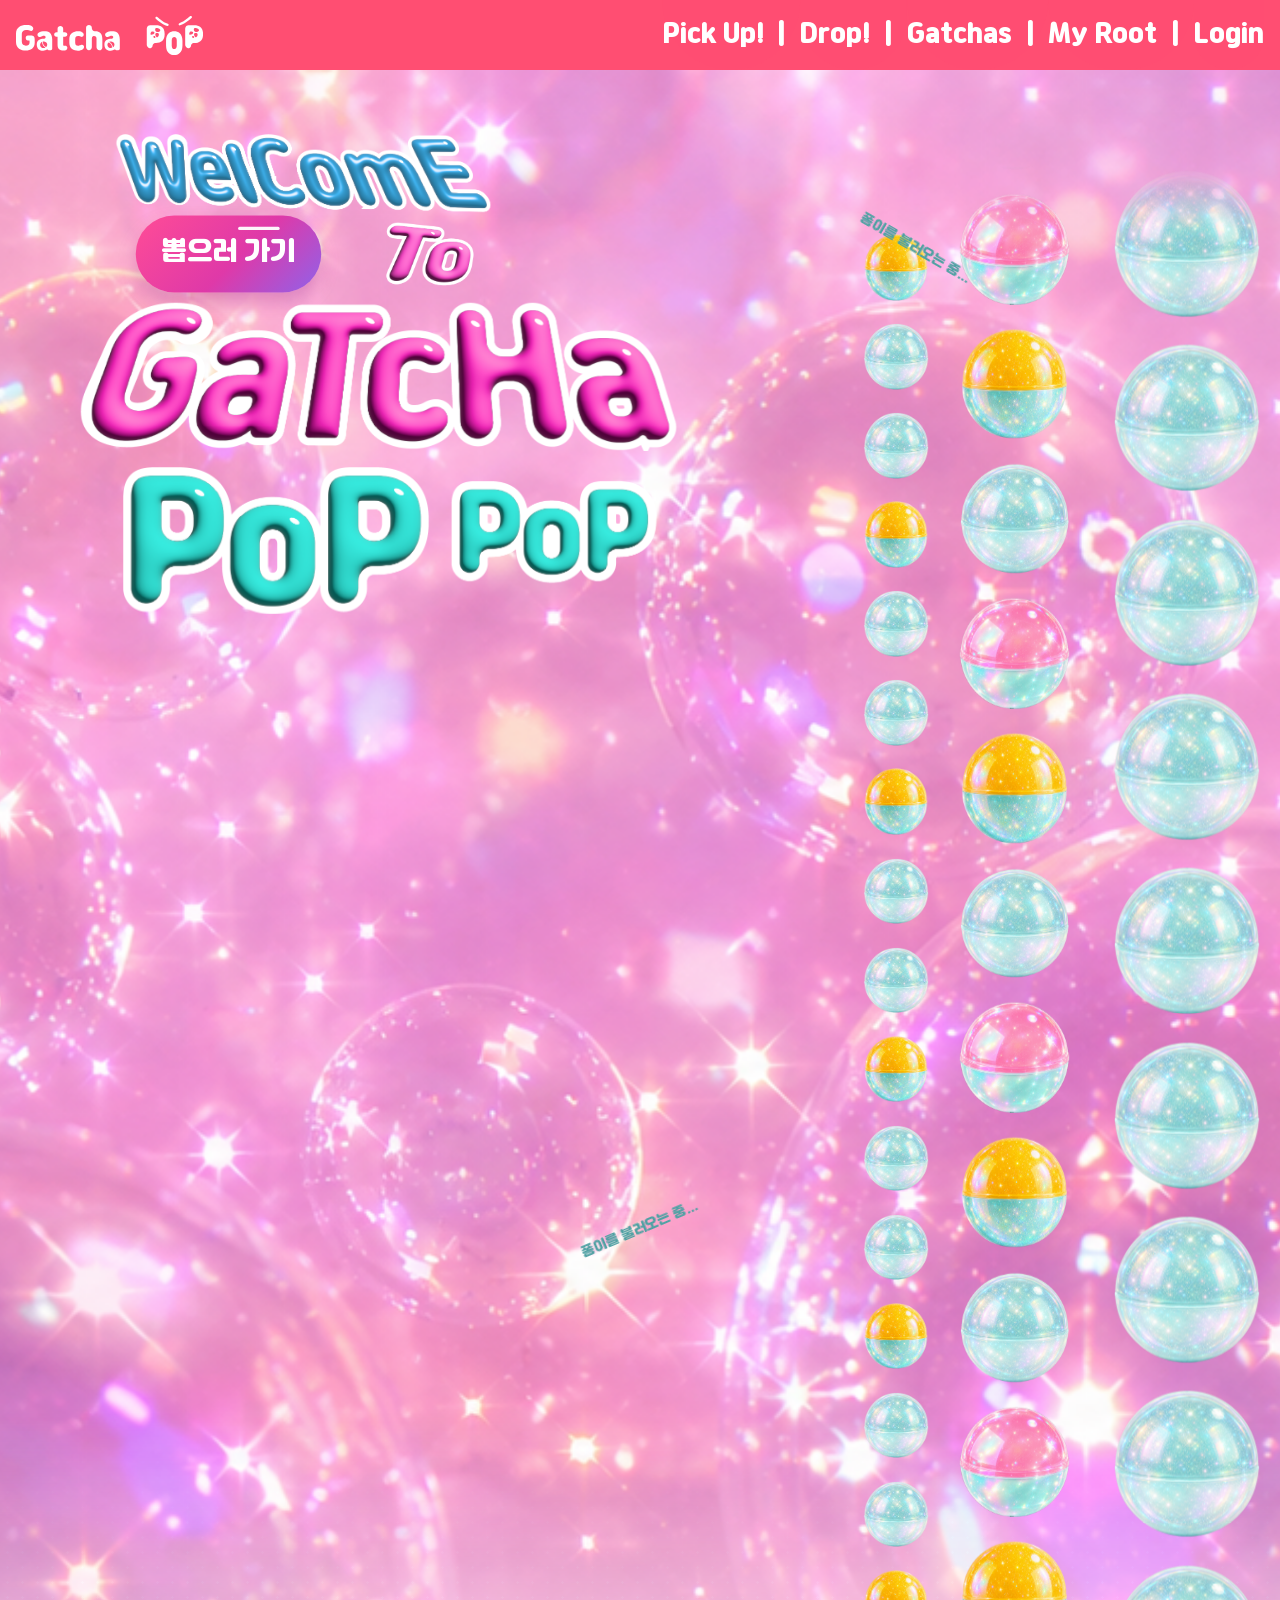
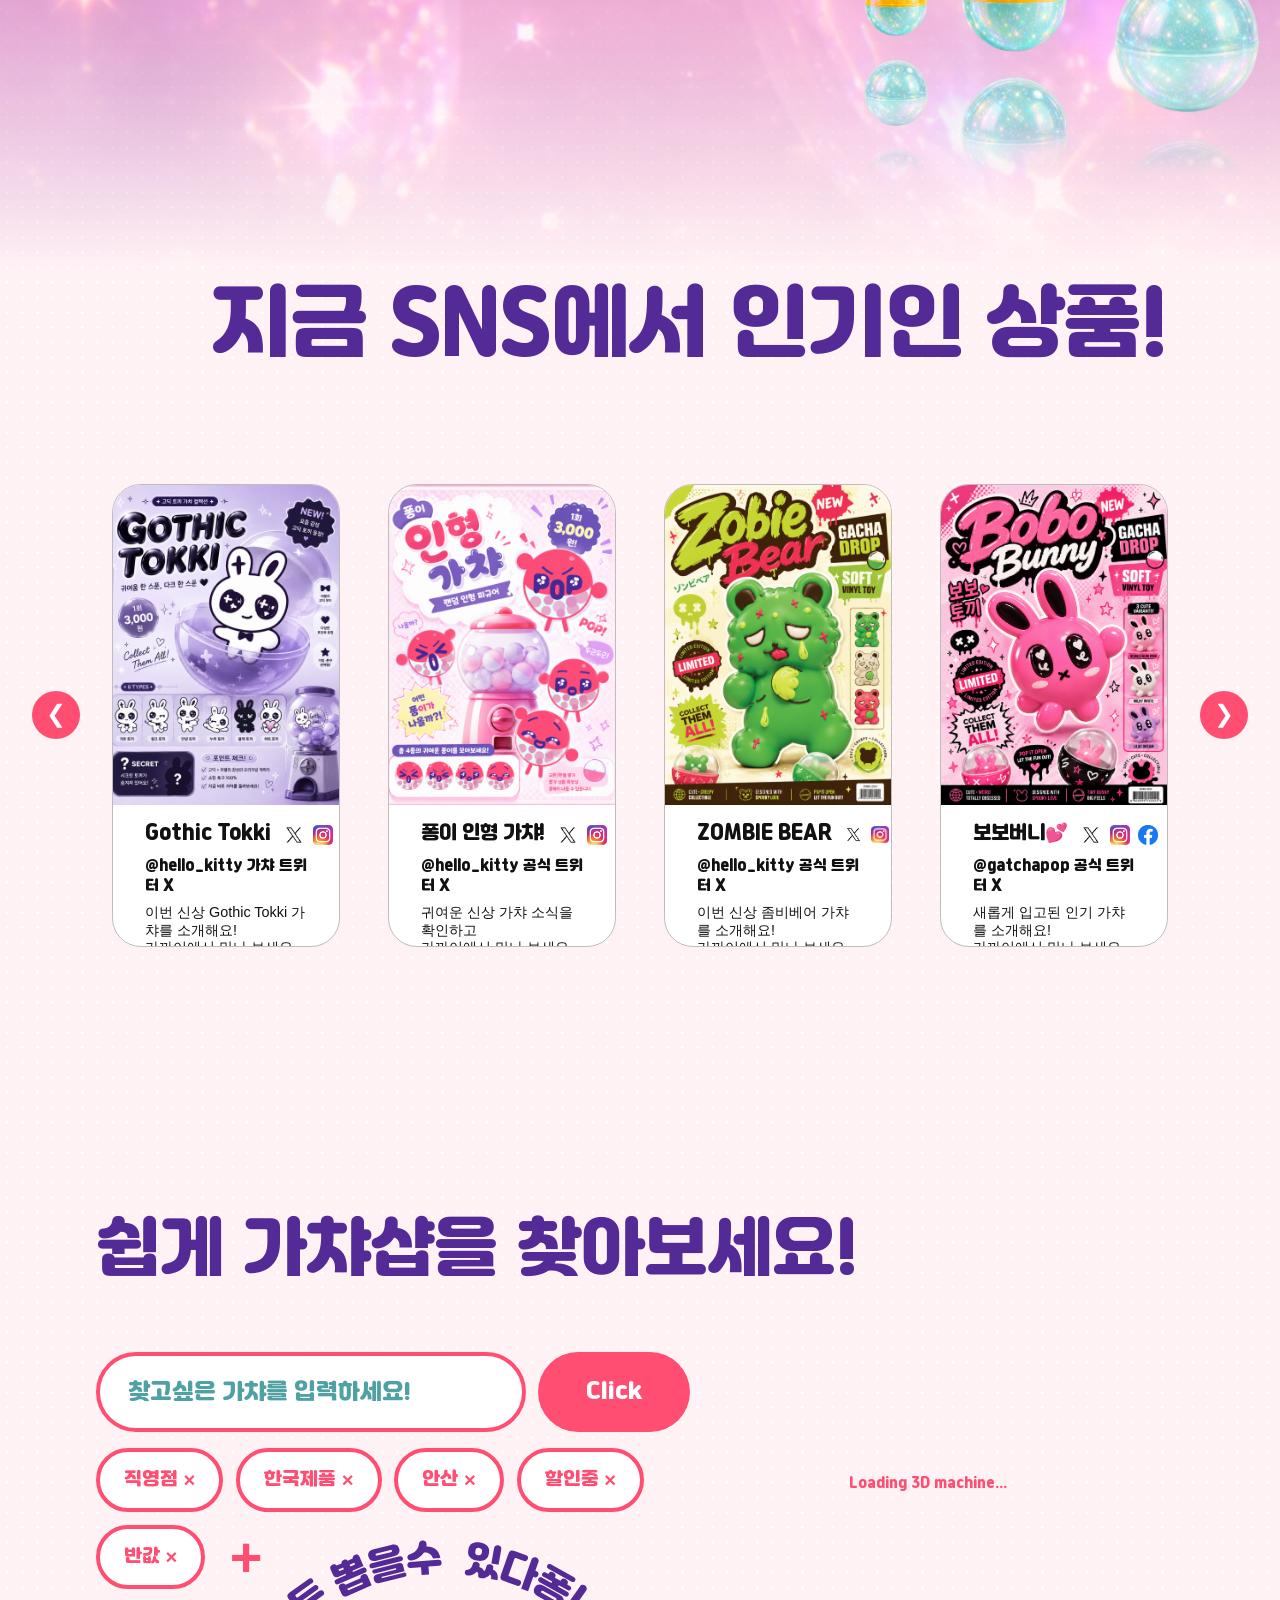
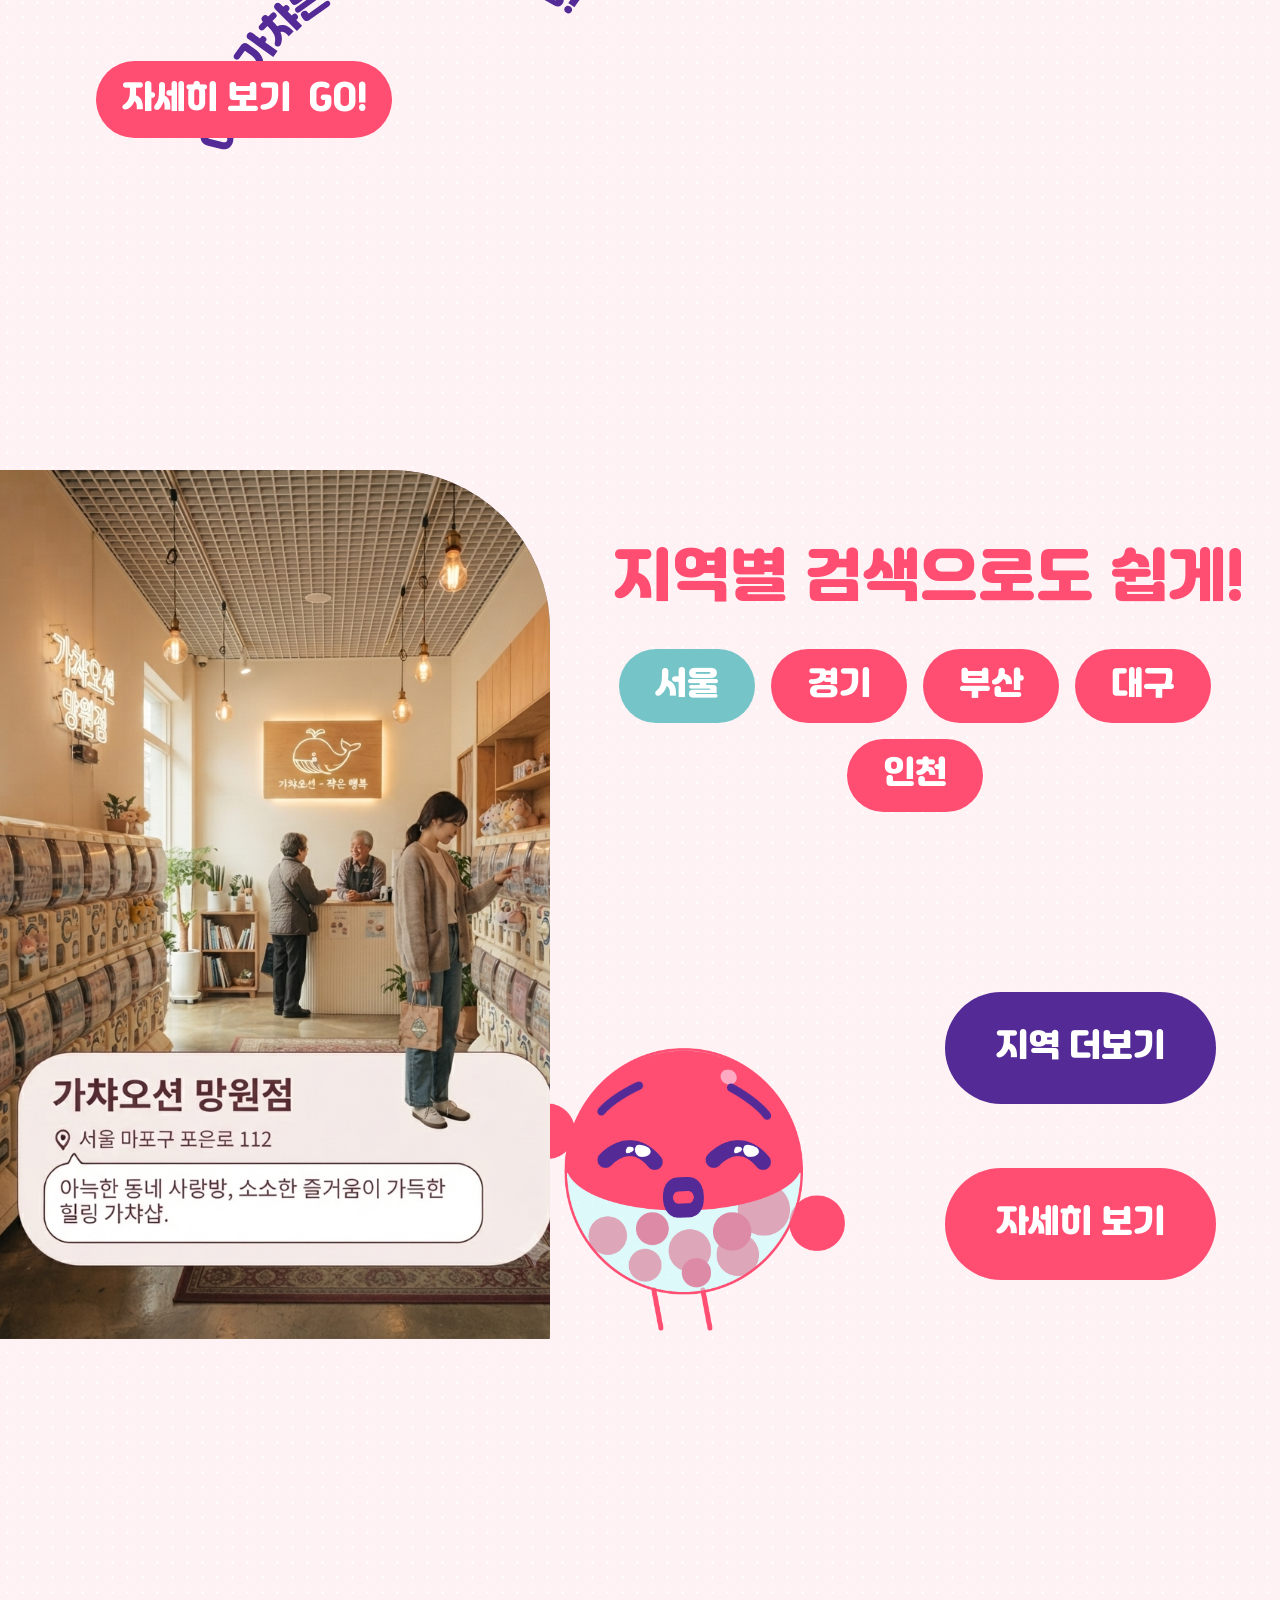
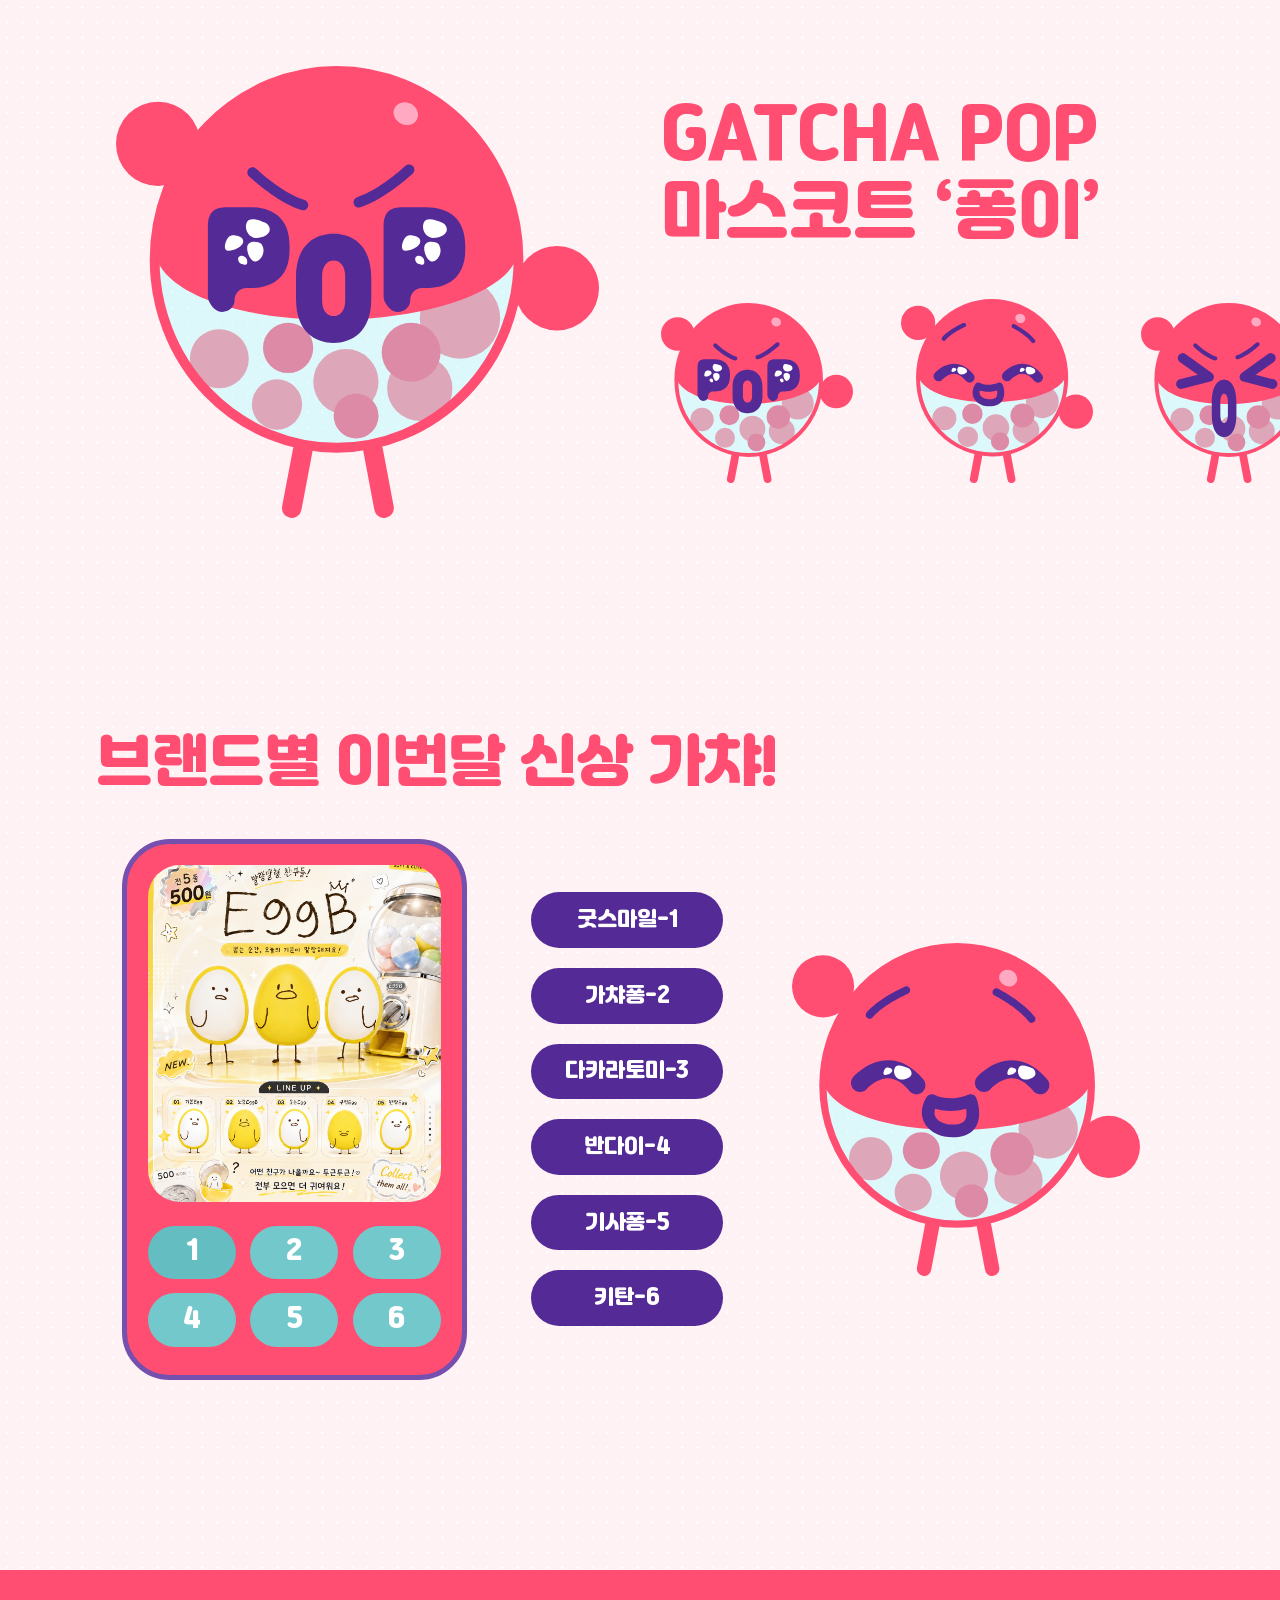
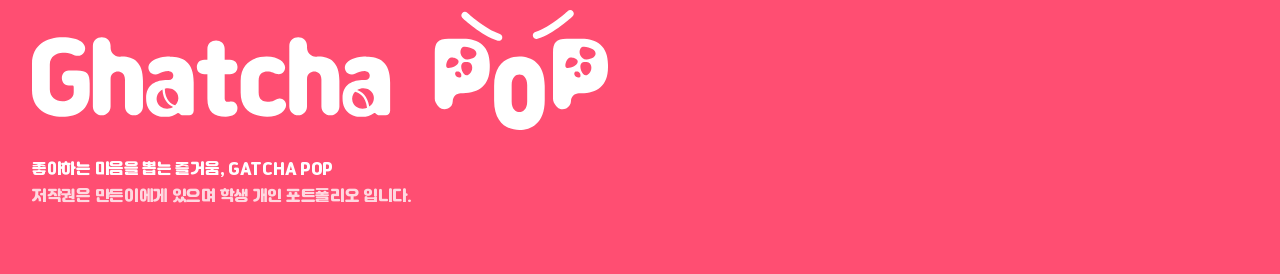
==== commit cd08a090: "첫 커밋" ====
--- a/index.html
+++ b/index.html
@@ -6,6 +6,8 @@
     <title>Document</title>
     <link rel="stylesheet" href="./css/reset.css">
     <link rel="stylesheet" href="./css/index.css">
+    <link rel="stylesheet" href="./css/header.css">
+    <link rel="stylesheet" href="./css/responsive.css">
 </head>
 <body id="top" class="polka-dot">
     <!-- 헤더 부분 시작 -->
@@ -15,23 +17,23 @@
             <a class="logo" href="./index.html" aria-label="홈으로 이동"></a>
             <ul>
                 <li>
-                    <a href="./Pickup/pickup.html">Pick Up!&nbsp;&nbsp;|</a>
-                </li>
-
-                <li>
-                    <a href="./Drop/drop.html">&nbsp;&nbsp;Drop!&nbsp;&nbsp;|</a>
-                </li>
-
-                <li>
-                    <a href="./who/who.html">&nbsp;&nbsp;Gatchas&nbsp;&nbsp;|</a>
-                </li>
-
-                <li>
-                    <a href="./myroot/myroot.html">&nbsp;&nbsp;My Root&nbsp;&nbsp;|</a>
-                </li>
-
-                <li>
-                    <a href="./login/login.html">&nbsp;&nbsp;Login</a>
+                    <a href="./Pickup/pickup.html">Pick Up!</a>
+                </li>
+
+                <li>
+                    <a href="./Drop/drop.html">Drop!</a>
+                </li>
+
+                <li>
+                    <a href="./who/who.html">Gatchas</a>
+                </li>
+
+                <li>
+                    <a href="./myroot/myroot.html">My Root</a>
+                </li>
+
+                <li>
+                    <a href="./login/login.html">Login</a>
                 </li>
             </ul>
         </nav>
--- a/css/index.css
+++ b/css/index.css
@@ -1636,3 +1636,77 @@
 .machine-3d.is-ready .machine-3d-status{display:none}
 @media(max-width:1100px){.inputWrap > .shop-machine.machine-3d{width:25rem;height:36rem}}
 @media(max-width:760px){.inputWrap > .shop-machine.machine-3d{position:relative;width:min(20rem,80vw);height:min(29rem,116vw);margin:-3rem auto 0}}
+
+/* Responsive safety net: keep the desktop composition and let narrow screens flow naturally. */
+@media (max-width: 1100px){
+  .inner_section{ padding: 4rem 3rem; }
+  .txtBox1{ width: 56%; }
+  .imgBox{ width: 42%; transform: none; }
+  .txtBox1 > .pong-3d{ left: auto; right: -8rem; }
+  .pong-3d--bottom{ left: auto; right: 3rem; width: min(32rem, 52vw); }
+}
+
+@media (max-width: 900px){
+  .section2,
+  .section3,
+  .section4,
+  .section5,
+  .section6{
+    height: auto;
+    min-height: auto;
+  }
+  .section2{ overflow: hidden; }
+}
+
+@media (max-width: 768px){
+  .heroSection1{
+    height: auto;
+    min-height: auto;
+  }
+  .inner_section{
+    min-height: 0;
+    padding: 3rem 1.25rem 5rem;
+    flex-direction: column;
+    align-items: center;
+    gap: 2rem;
+  }
+  .txtBox1{
+    position: relative;
+    width: min(29rem, 92%);
+  }
+  .txtBox1 > .hero-word:nth-child(1){ width: 72%; margin: 0 auto; }
+  .txtBox1 > .hero-word:nth-child(2){ width: 72%; margin: .6rem auto 0; gap: 1.5rem; }
+  .txtBox1 > .hero-word:nth-child(3){ width: 100%; margin: .8rem auto 0; padding: 0; }
+  .txtBox1 > .hero-word:nth-child(4){ width: 82%; margin: .8rem auto 0; }
+  .hero-pickup-button{ padding: .8rem 1rem; transform: none; }
+  .txtBox1 > .pong-3d{ display: none; }
+  .imgBox{
+    width: min(28rem, 92vw);
+    height: 30rem;
+    transform: none;
+  }
+  .pong-3d--bottom{
+    position: relative;
+    inset: auto;
+    width: min(22rem, 78vw);
+    margin: -4rem auto 0;
+    transform: rotate(-12deg);
+  }
+  .inner2{ width: 100%; }
+  .slider-wrap{ margin-top: 2rem; }
+  .imgBox4{ min-height: min(34rem, 105vw); }
+  .img5 img,
+  .character-intro{ padding-top: 0; }
+}
+
+@media (max-width: 480px){
+  .inner_section{ padding-inline: 1rem; }
+  .imgBox{ height: 24rem; }
+  .search-row{ flex-direction: column; align-items: stretch; }
+  .search-row button{ width: 100%; }
+  .area-content{ grid-template-columns: 1fr; }
+  .area-character{ margin: 2rem auto 0; }
+  .area-links{ gap: 1rem; }
+  .area-more,
+  .area-detail{ width: 100%; padding: 1.2rem; font-size: 1.25rem; }
+}
--- a/css/header.css
+++ b/css/header.css
@@ -0,0 +1,94 @@
+/* 메인(index)과 동일한 공용 헤더 */
+header{
+  position: fixed;
+  top: 0;
+  left: 0;
+  z-index: 100;
+  width: 100%;
+  height: 70px;
+  background-color: #FF4E72;
+}
+body{ padding-top: 70px; }
+.inner{
+  width: min(1600px, calc(100% - 32px));
+  height: 100%;
+  margin: 0 auto;
+}
+nav{
+  width: 100%;
+  height: 100%;
+  display: flex;
+  align-items: center;
+  justify-content: space-between;
+}
+nav > ul{
+  position: relative;
+  width: 85%;
+  height: 100%;
+  display: flex;
+  align-items: center;
+  justify-content: end;
+  font-size: 1.5rem;
+  color: white;
+}
+nav > ul > li{
+  --drop-height: 8.5rem;
+  --drop-delay: 0ms;
+  position: relative;
+  height: 100%;
+  display: flex;
+  align-items: center;
+}
+nav > ul > li::before{
+  content: "";
+  position: absolute;
+  z-index: -1;
+  top: 0;
+  left: 50%;
+  width: 100%;
+  height: 100%;
+  border-radius: 0 0 999px 999px;
+  background: #FF4E72;
+  opacity: .7;
+  transform: translateX(-50%);
+  transition: height 520ms cubic-bezier(.22, .8, .28, 1.08), filter 220ms ease;
+  transition-delay: var(--drop-delay);
+  pointer-events: none;
+}
+nav > ul > li > a{
+  position: relative;
+  z-index: 1;
+  display: flex;
+  align-items: center;
+  height: 100%;
+  white-space: nowrap;
+}
+nav > ul > li:nth-child(1){ --drop-height: 12rem; --drop-delay: 0ms; }
+nav > ul > li:nth-child(2){ --drop-height: 8rem; --drop-delay: 55ms; }
+nav > ul > li:nth-child(3){ --drop-height: 19rem; --drop-delay: 110ms; }
+nav > ul > li:nth-child(4){ --drop-height: 21rem; --drop-delay: 165ms; }
+nav > ul > li:nth-child(5){ --drop-height: 13.5rem; --drop-delay: 220ms; }
+nav > ul:hover > li::before,
+nav > ul:focus-within > li::before{
+  height: var(--drop-height);
+  filter: drop-shadow(0 .35rem 0 rgba(255, 78, 114, .18));
+}
+nav > ul > li:hover::before,
+nav > ul > li:focus-within::before{
+  height: calc(var(--drop-height) + 1.25rem);
+}
+.logo{
+  position: relative;
+  z-index: 1;
+  display: block;
+  width: 15%;
+  height: 100%;
+  background-image: url("../all/logo-white.svg");
+  background-position: center;
+  background-repeat: no-repeat;
+  background-size: contain;
+  cursor: pointer;
+}
+@media (prefers-reduced-motion: reduce){
+  nav > ul > li::before{ height: 100%; transition: none; }
+}
--- a/css/responsive.css
+++ b/css/responsive.css
@@ -0,0 +1,30 @@
+@media (min-width: 769px){
+  header nav > ul > li:not(:last-child) > a::after{
+    content: "|";
+    margin-inline: .8rem;
+  }
+}
+
+@media (max-width: 1024px){
+  .logo{ width: auto; flex: 0 0 clamp(8rem, 20vw, 10rem); }
+  nav > ul{ width: auto; flex: 1; justify-content: space-evenly; gap: .35rem; font-size: clamp(.95rem, 2vw, 1.2rem); }
+  nav > ul > li > a{ padding-inline: .35rem; }
+}
+
+@media (max-width: 768px){
+  header{ height: 112px; }
+  body{ padding-top: 112px; }
+  header .inner{ width: min(100% - 24px, 1600px); }
+  header nav{ flex-direction: column; justify-content: flex-start; }
+  header .logo{ width: clamp(7rem, 31vw, 9rem); height: 48px; flex: 0 0 48px; margin-inline: auto; }
+  header nav > ul{ width: 100%; height: 64px; flex: 0 0 64px; display: grid; grid-template-columns: repeat(5, minmax(0, 1fr)); gap: 0; font-size: clamp(.68rem, 2.55vw, .95rem); }
+  header nav > ul > li{ min-width: 0; height: 100%; justify-content: center; }
+  header nav > ul > li::before{ display: none; }
+  header nav > ul > li > a{ padding-inline: clamp(.15rem, .8vw, .4rem); }
+}
+
+@media (max-width: 480px){
+  header .inner{ width: calc(100% - 16px); }
+  header nav > ul{ font-size: .62rem; }
+  header nav > ul > li > a{ padding-inline: .1rem; }
+}
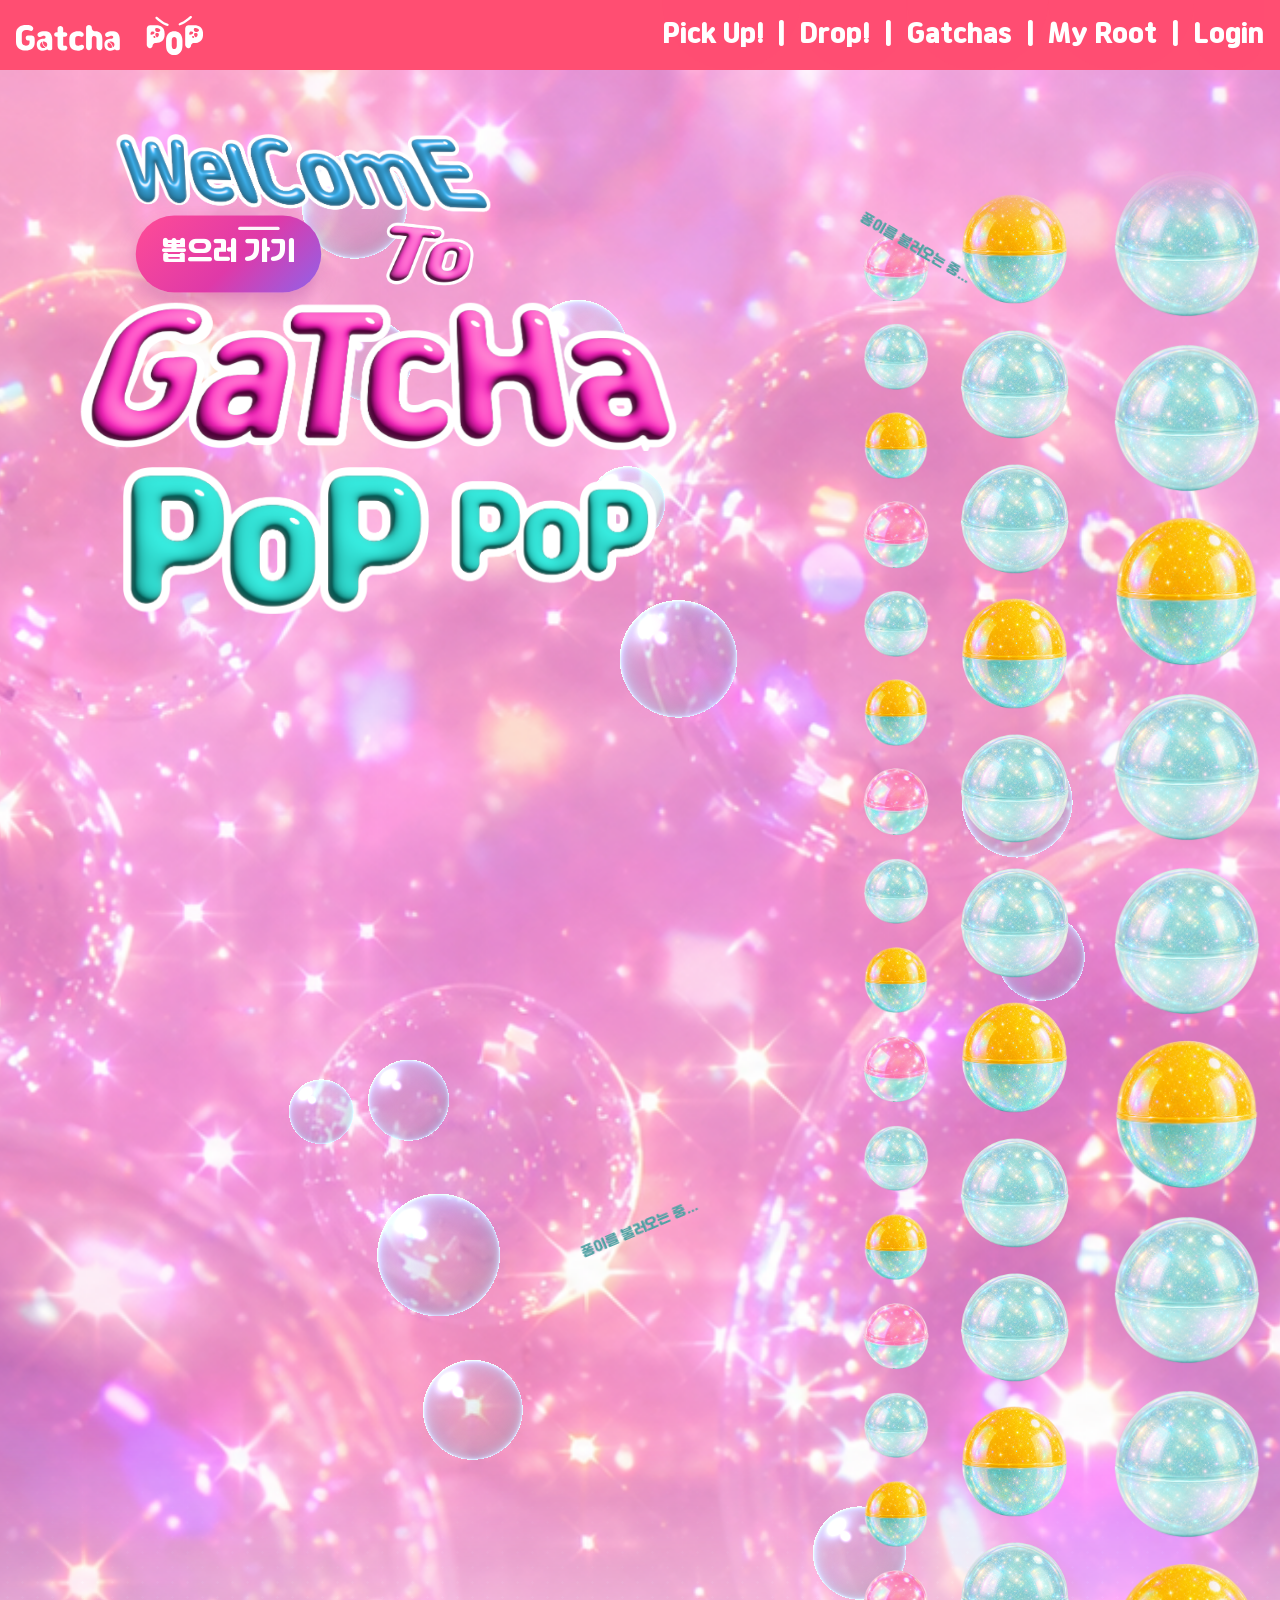
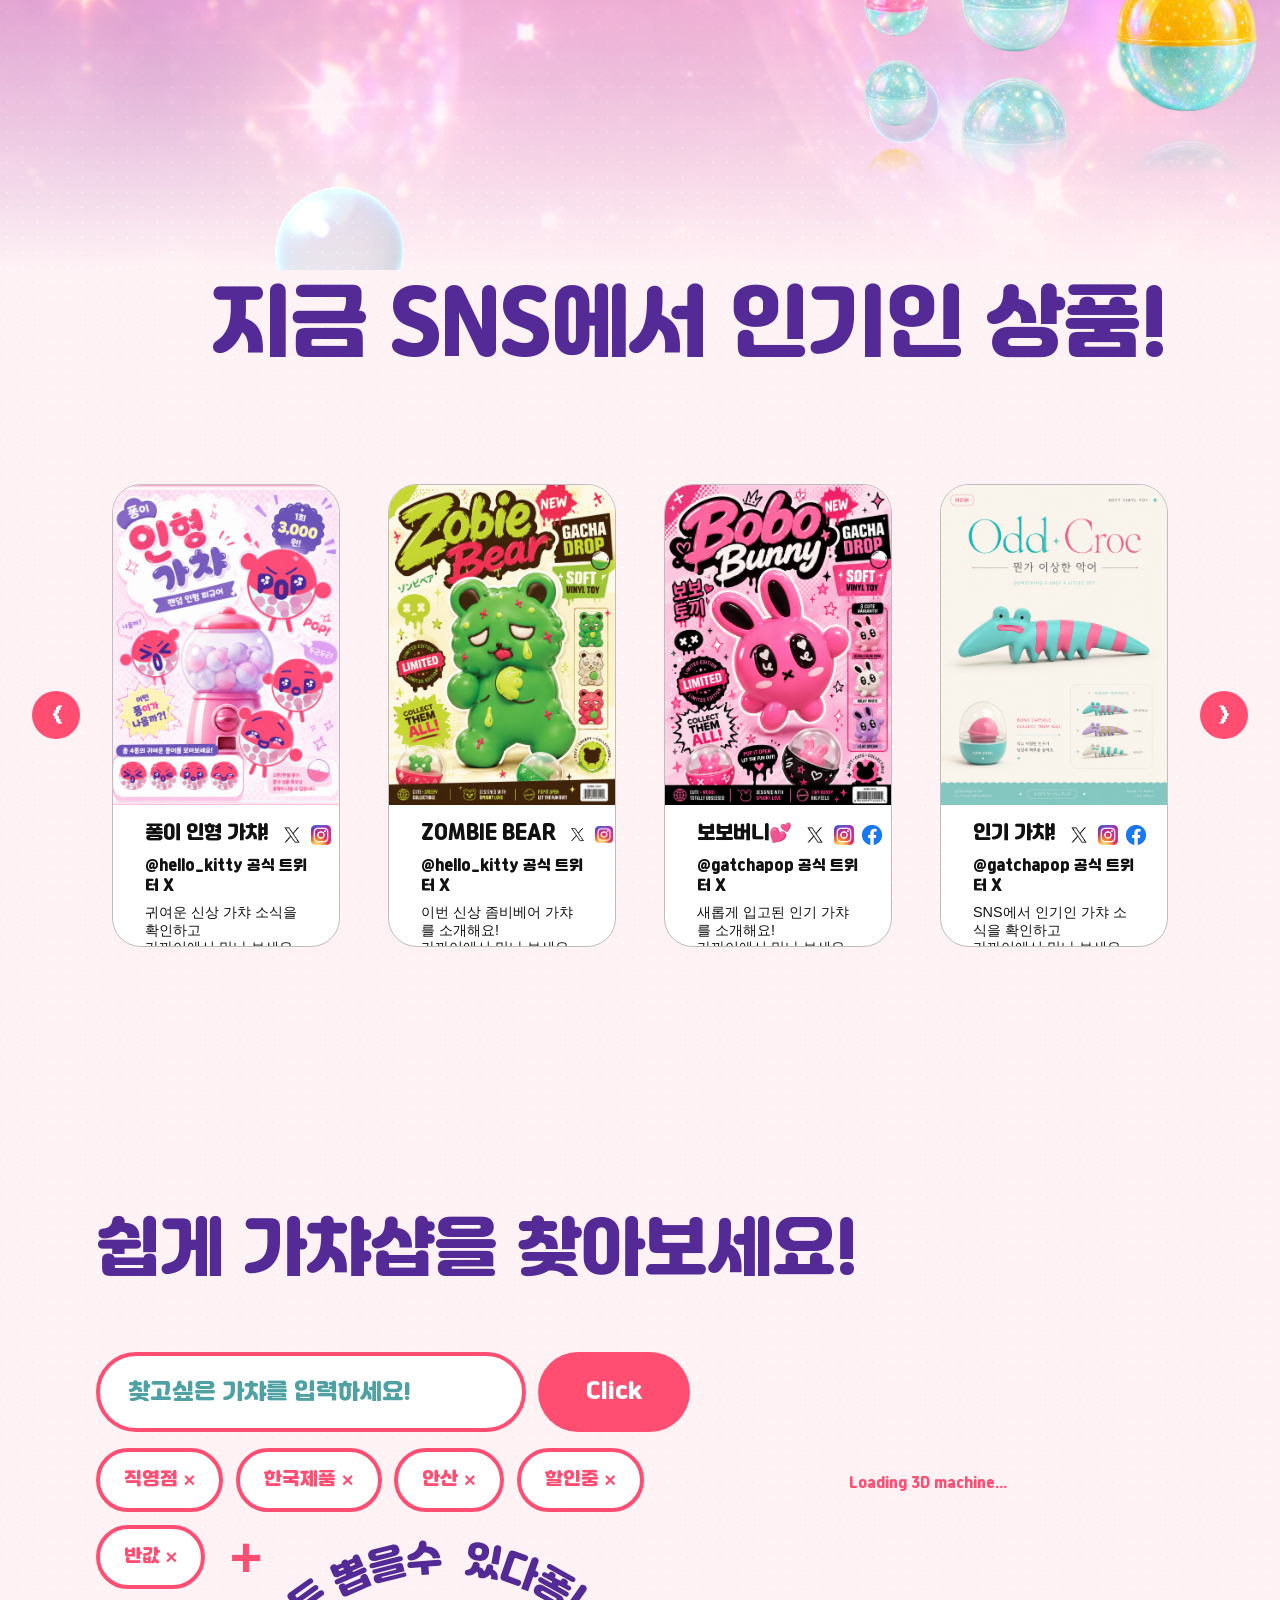
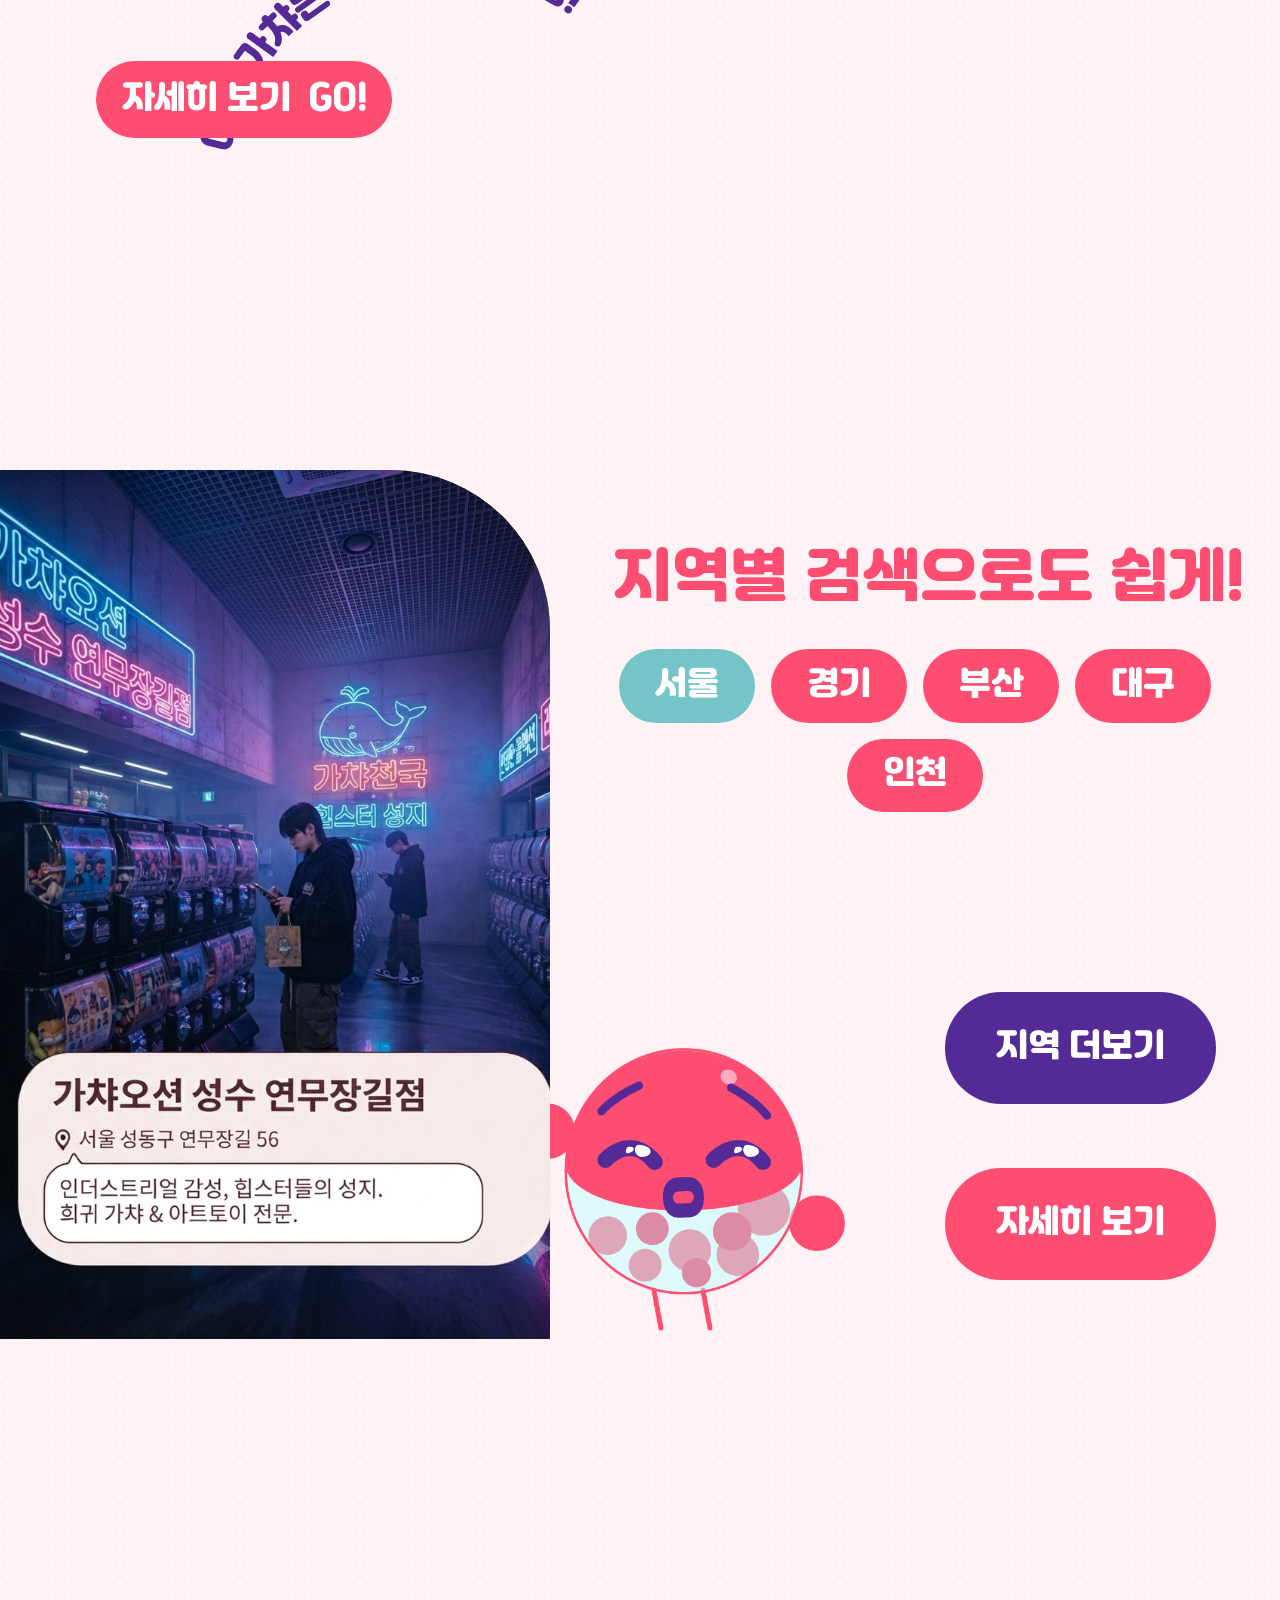
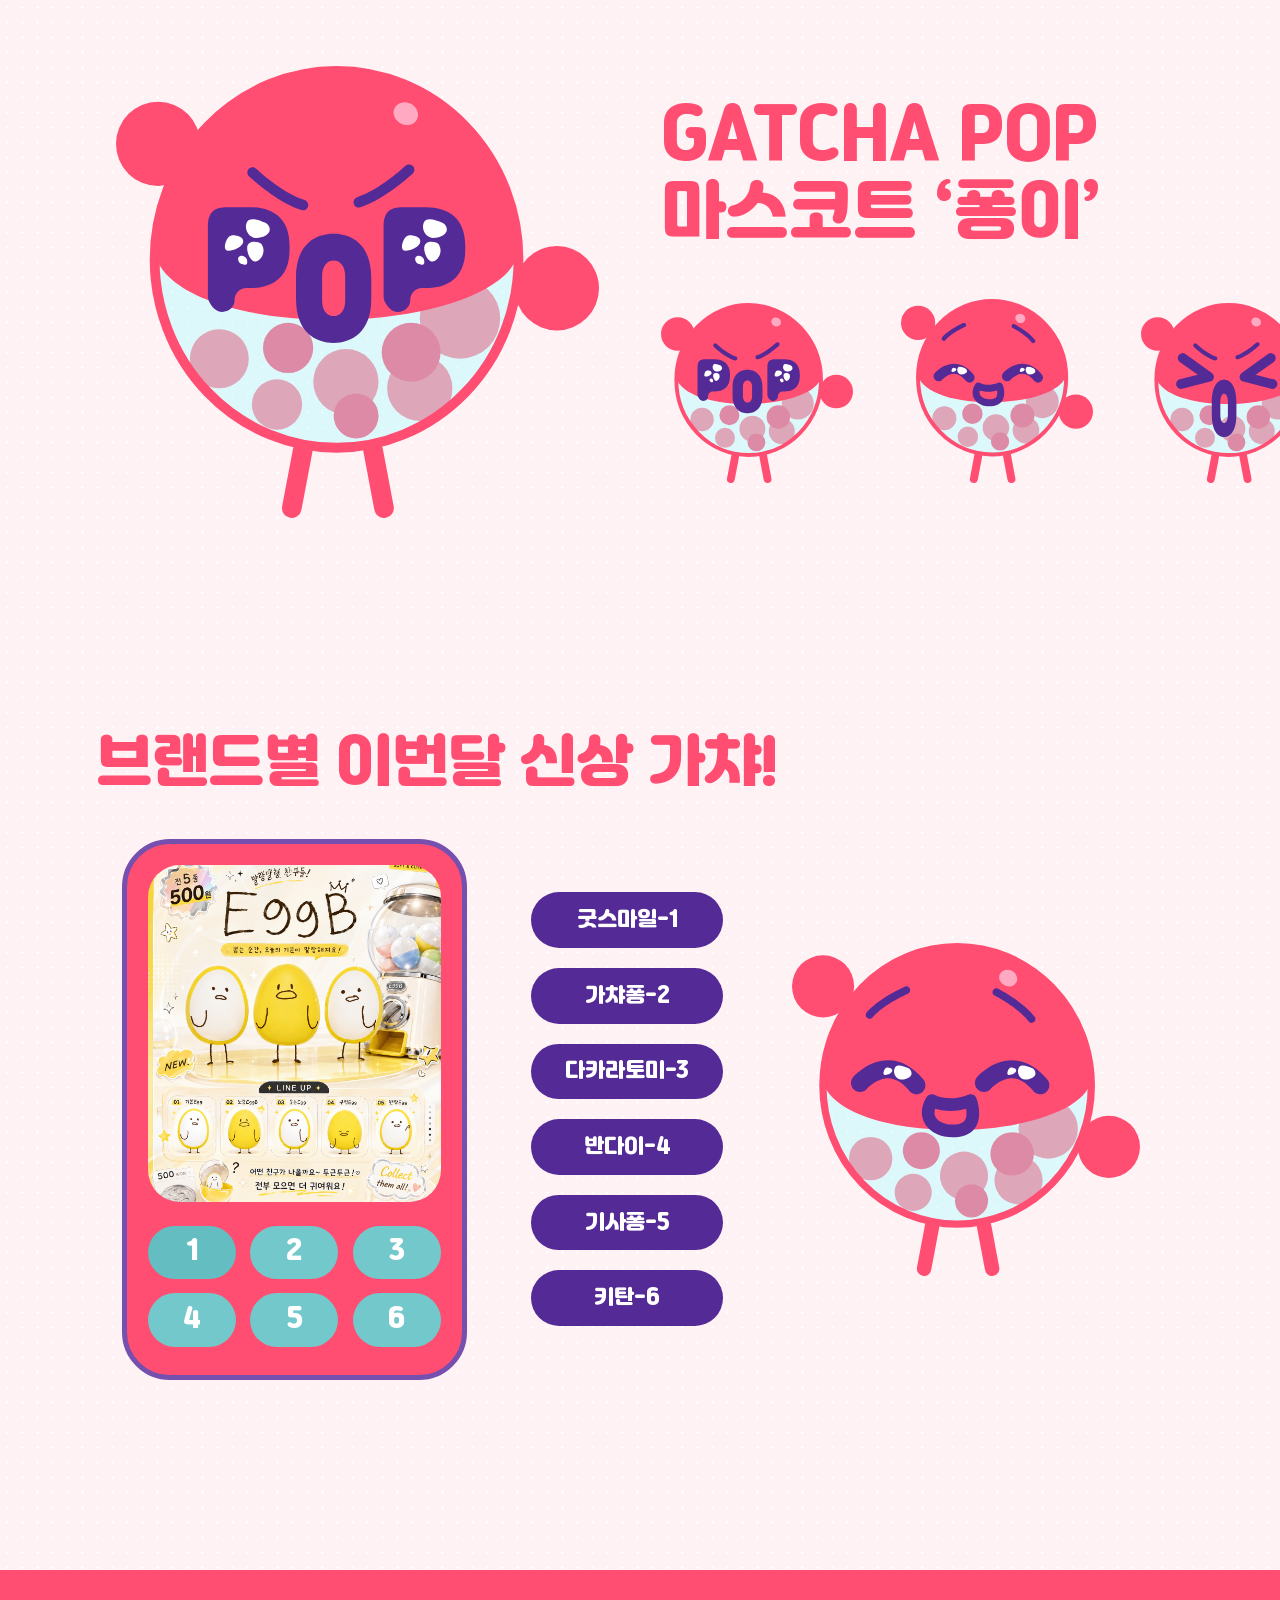
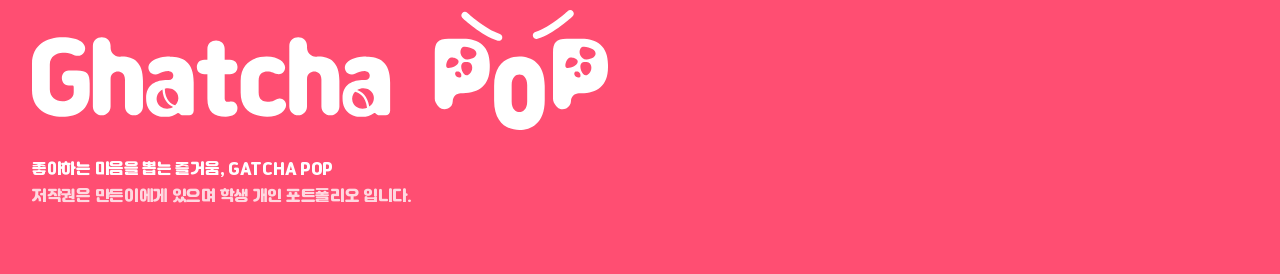
==== commit 1f2181fc: "PC거의다 끝냄" ====
--- a/index.html
+++ b/index.html
@@ -1,5 +1,5 @@
 <!DOCTYPE html>
-<html lang="en">
+<html lang="ko">
 <head>
     <meta charset="UTF-8">
     <meta name="viewport" content="width=device-width, initial-scale=1.0">
@@ -9,27 +9,41 @@
     <link rel="stylesheet" href="./css/header.css">
     <link rel="stylesheet" href="./css/responsive.css">
 </head>
-<body id="top" class="polka-dot">
+<body id="top" class="polka-dot index-page">
     <!-- 헤더 부분 시작 -->
        <header>
         <div class="inner">
         <nav>
             <a class="logo" href="./index.html" aria-label="홈으로 이동"></a>
-            <ul>
-                <li>
-                    <a href="./Pickup/pickup.html">Pick Up!</a>
-                </li>
-
-                <li>
-                    <a href="./Drop/drop.html">Drop!</a>
-                </li>
-
-                <li>
-                    <a href="./who/who.html">Gatchas</a>
-                </li>
-
-                <li>
-                    <a href="./myroot/myroot.html">My Root</a>
+            <button class="mobile-menu-toggle" type="button" aria-expanded="false" aria-controls="index-navigation" aria-label="메뉴 열기">
+                <span></span>
+                <span></span>
+                <span></span>
+            </button>
+            <ul id="index-navigation">
+                <li>
+                    <a href="#">
+                        Pick Up!
+                        <!-- ./Pickup/pickup.html -->
+                    </a>
+                </li>
+
+                <li>
+                    <a href="#">Drop!
+                        <!-- ./Drop/drop.html -->
+                    </a>
+                </li>
+
+                <li>
+                    <a href="#">Gatchas
+                        <!-- ./who/who.html -->
+                    </a>
+                </li>
+
+                <li>
+                    <a href="#">My Root
+                        <!-- ./myroot/myroot.html -->
+                    </a>
                 </li>
 
                 <li>
@@ -100,7 +114,7 @@
         </div>
        </section>
        <!-- 셋션2가 시작하는 부분 -->
-        <section class="section2">
+        <section class="section2" id="sns-slider">
             <div class="inner2">
                 <div class="maintext1">
                     지금 SNS에서 인기인 상품!
--- a/css/index.css
+++ b/css/index.css
@@ -1710,3 +1710,190 @@
   .area-more,
   .area-detail{ width: 100%; padding: 1.2rem; font-size: 1.25rem; }
 }
+
+/* index mobile header and SNS slider */
+.mobile-menu-toggle{
+  display: none;
+}
+
+@media (max-width: 768px){
+  body.index-page{
+    padding-top: 56px;
+  }
+  body.index-page header{
+    height: 56px;
+  }
+  body.index-page header .inner{
+    width: 100%;
+    padding-inline: 1.25rem;
+  }
+  body.index-page header nav{
+    position: relative;
+    flex-direction: row;
+    align-items: center;
+    justify-content: space-between;
+  }
+  body.index-page header nav::after{
+    content: "☰";
+    position: absolute;
+    top: 50%;
+    right: .3rem;
+    color: #fff;
+    font-family: sans-serif;
+    font-size: 2rem;
+    font-weight: 700;
+    line-height: 1;
+    transform: translateY(-52%);
+    pointer-events: none;
+  }
+  body.index-page header nav:has(.mobile-menu-toggle[aria-expanded="true"])::after{
+    content: "×";
+    font-size: 2.5rem;
+    font-weight: 400;
+  }
+  body.index-page header .logo{
+    width: 6.9rem;
+    height: 100%;
+    flex: 0 0 6.9rem;
+    margin: 0;
+    background-position: left center;
+  }
+  body.index-page .mobile-menu-toggle{
+    position: absolute;
+    top: 50%;
+    right: 0;
+    z-index: 2;
+    display: flex;
+    width: 2.75rem;
+    height: 2.75rem;
+    padding: .62rem;
+    border: 0;
+    background: transparent;
+    color: #fff;
+    flex-direction: column;
+    justify-content: space-between;
+    transform: translateY(-50%);
+    cursor: pointer;
+  }
+  body.index-page .mobile-menu-toggle::before{
+    content: "";
+  }
+  body.index-page .mobile-menu-toggle span{
+    display: none;
+    width: 100%;
+    height: 3px;
+    border-radius: 999px;
+    background: #fff;
+    transition: transform 200ms ease, opacity 200ms ease;
+  }
+  body.index-page .mobile-menu-toggle[aria-expanded="true"] span:nth-child(1){
+    transform: translateY(8px) rotate(45deg);
+  }
+  body.index-page .mobile-menu-toggle[aria-expanded="true"] span:nth-child(2){
+    opacity: 0;
+  }
+  body.index-page .mobile-menu-toggle[aria-expanded="true"] span:nth-child(3){
+    transform: translateY(-8px) rotate(-45deg);
+  }
+  body.index-page .mobile-menu-toggle[aria-expanded="true"]::before{
+    content: "";
+  }
+  body.index-page header nav > ul{
+    position: absolute;
+    top: 100%;
+    left: -1.25rem;
+    width: calc(100% + 2.5rem);
+    height: auto;
+    max-height: 0;
+    overflow: hidden;
+    display: flex;
+    padding: 0 1.25rem;
+    background: var(--pink);
+    flex: none;
+    flex-direction: column;
+    gap: 0;
+    font-size: .95rem;
+    opacity: 0;
+    pointer-events: none;
+    transition: max-height 250ms ease, padding 250ms ease, opacity 180ms ease;
+  }
+  body.index-page header nav > ul.is-open{
+    max-height: 22rem;
+    padding-block: .5rem 1rem;
+    opacity: 1;
+    pointer-events: auto;
+  }
+  body.index-page header nav > ul > li{
+    width: 100%;
+    height: auto;
+    min-height: 2.75rem;
+    justify-content: flex-start;
+  }
+  body.index-page header nav > ul > li::before{
+    display: none;
+  }
+  body.index-page header nav > ul > li > a{
+    width: 100%;
+    padding: .8rem .25rem;
+  }
+
+  body.index-page .section2{
+    padding: 3.5rem 0 4rem;
+  }
+  body.index-page .inner2{
+    width: 100%;
+    padding: 0;
+  }
+  body.index-page .maintext1{
+    padding: 0 1.25rem;
+    font-size: clamp(1.85rem, 8vw, 3rem);
+    line-height: 1.2;
+    text-align: left;
+    align-items: flex-start;
+    justify-content: flex-start;
+    opacity: 1;
+    transform: none;
+  }
+  body.index-page .slider-wrap{
+    width: 100%;
+    height: 32rem;
+    margin-top: 1.75rem;
+    padding: 0 .65rem;
+    grid-template-columns: 2.35rem minmax(0, 1fr) 2.35rem;
+    column-gap: .45rem;
+  }
+  body.index-page .slider{
+    --card-gap: .75rem;
+    height: 100%;
+    padding: .25rem 0 .75rem;
+  }
+  body.index-page .sns-card{
+    flex-basis: 100%;
+    height: 100%;
+  }
+  body.index-page .slider-button{
+    width: 2.35rem;
+    height: 2.35rem;
+    font-size: 1rem;
+  }
+  body.index-page .sns-content{
+    padding: .9rem 1rem;
+  }
+  body.index-page .sns-title-row h2{
+    font-size: 1.05rem;
+  }
+  body.index-page .sns-icons{
+    gap: .35rem;
+  }
+  body.index-page .sns-icons img{
+    width: 1rem;
+    height: 1rem;
+  }
+}
+
+@media (prefers-reduced-motion: reduce){
+  body.index-page .mobile-menu-toggle span,
+  body.index-page header nav > ul{
+    transition: none;
+  }
+}
